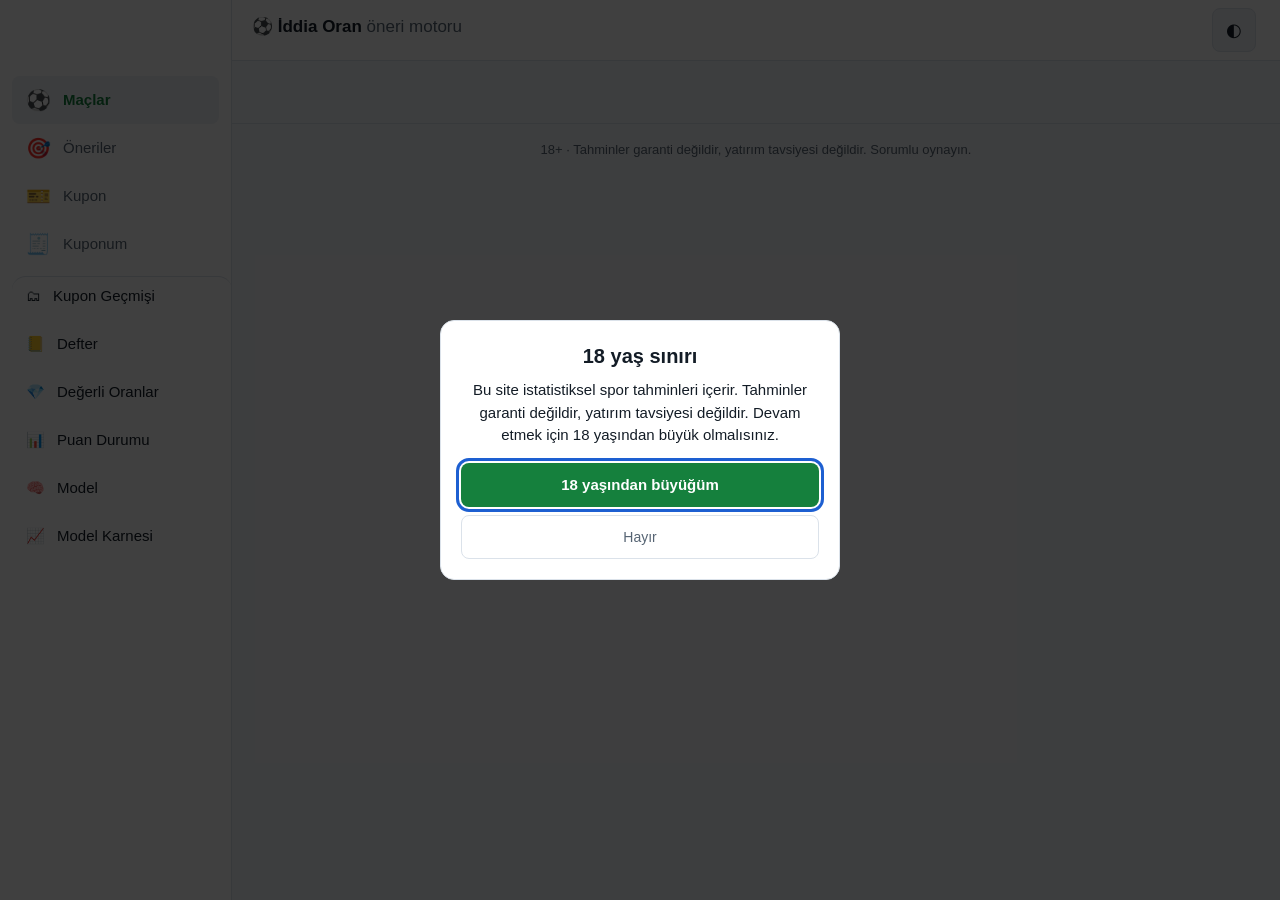
==== static/index.html @ 45b037b8 "docs: güven kuralı metnine haber sınırını ekle Co-Authored-By: Claude Sonnet 5.5 <noreply@anthropic." ====
<!doctype html>
<html lang="tr">
<head>
  <meta charset="utf-8">
  <script>try{var t=localStorage.getItem("theme");if(t)document.documentElement.dataset.theme=t}catch(e){}</script>
  <meta name="viewport" content="width=device-width, initial-scale=1">
  <meta name="theme-color" content="#0f1419">
  <link rel="manifest" href="/manifest.webmanifest">
  <link rel="icon" type="image/png" sizes="192x192" href="/static/icons/icon-192.png">
  <link rel="apple-touch-icon" href="/static/icons/apple-touch-icon.png">
  <meta name="mobile-web-app-capable" content="yes">
  <meta name="apple-mobile-web-app-capable" content="yes">
  <meta name="apple-mobile-web-app-title" content="İddia Oran">
  <meta name="apple-mobile-web-app-status-bar-style" content="black">
  <title>İddia Oran Öneri</title>
  <link rel="stylesheet" href="/static/style.css">
  <link rel="stylesheet" href="/static/legal.css">
  <link rel="stylesheet" href="/static/coupon-history.css">
  <link rel="stylesheet" href="/static/slip.css">
  <link rel="stylesheet" href="/static/theme.css">
</head>
<body>
  <a class="skip-link" href="#main">İçeriğe geç</a>
  <header class="topbar">
    <div class="brand"><span class="brand-mark" aria-hidden="true">⚽</span> <b>İddia Oran</b> <span class="muted brand-sub">öneri motoru</span></div>
    <div class="update">
      <span id="lastUpdate" class="muted"></span>
      <button id="themeToggle" class="icon-btn" type="button" aria-label="Temayı değiştir" title="Tema">◐</button>
      <button id="btnUpdate" class="btn hidden">Verileri güncelle</button>
      <span id="authBox"></span>
    </div>
  </header>
  <nav class="tabs" aria-label="Ana menü">
    <button data-tab="matches" class="active" aria-current="page"><i aria-hidden="true">⚽</i><span>Maçlar</span></button>
    <button data-tab="picks"><i aria-hidden="true">🎯</i><span>Öneriler</span></button>
    <button data-tab="coupons"><i aria-hidden="true">🎫</i><span>Kupon</span></button>
    <button data-tab="slip"><i aria-hidden="true">🧾</i><span>Kuponum</span> <span id="slipCount" class="badge-count hidden">0</span></button>
    <button id="moreBtn" type="button" class="more-btn" aria-expanded="false" aria-controls="morePanel"><i aria-hidden="true">☰</i><span>Daha fazla</span></button>
    <div id="morePanel" class="more-panel">
      <button data-tab="coupon-history"><i aria-hidden="true">🗂</i><span>Kupon Geçmişi</span></button>
      <button data-tab="ledger"><i aria-hidden="true">📒</i><span>Defter</span></button>
      <button data-tab="value"><i aria-hidden="true">💎</i><span>Değerli Oranlar</span></button>
      <button data-tab="table"><i aria-hidden="true">📊</i><span>Puan Durumu</span></button>
      <button data-tab="model"><i aria-hidden="true">🧠</i><span>Model</span></button>
      <button data-tab="report"><i aria-hidden="true">📈</i><span>Model Karnesi</span></button>
    </div>
  </nav>
  <div id="updateBar" class="update-bar hidden"></div>

  <main id="main">
    <div id="leagueChips" class="chips"></div>

    <section id="tab-matches" class="tab">
      <div id="today"></div>
      <div id="oddsDrops"></div>
      <div id="matches" class="match-list"></div>
    </section>

    <section id="tab-picks" class="tab hidden">
      <div class="toolbar">
        <label>Gün: <select id="pickDays"><option>3</option><option selected>7</option><option>14</option></select></label>
        <label id="pickConfControl">Min. güven: <select id="pickConf"><option value="0">Hepsi</option><option value="0.45">Orta+</option><option value="0.7">Yüksek</option></select></label>
      </div>
      <div id="pickCategories" class="pick-categories" role="tablist" aria-label="Öneri kategorisi">
        <button type="button" class="pick-category active" data-picks-category="main" role="tab" aria-selected="true">Ana Ligler</button>
        <button type="button" class="pick-category" data-picks-category="small" role="tab" aria-selected="false">Küçük Ligler</button>
      </div>
      <p class="muted conf-rule">Güven, önerinin olasılığına göre verilir (%62 ve üstü Yüksek, %56–62 Orta, altı Düşük); takımlardan biri için yeterli maç verisi yoksa etiket bir ya da iki kademe sınırlanır; ilgili haber yoksa en fazla Düşük, yalnız bir takımda haber varsa en fazla Orta olur.</p>
      <div id="picks"></div>
    </section>

    <section id="tab-coupons" class="tab hidden">
      <div class="toolbar coupon-toolbar"><button id="couponPrev" class="btn">‹ Önceki gün</button><label>Gün: <input id="couponDate" type="date"></label><button id="couponNext" class="btn">Sonraki gün ›</button></div>
      <div id="coupons"></div>
    </section>

    <section id="tab-report" class="tab hidden">
      <div id="modelReport"></div>
    </section>

    <section id="tab-coupon-history" class="tab hidden">
      <div id="couponHistory"></div>
    </section>

    <section id="tab-value" class="tab hidden">
      <div class="toolbar">
        <label>Gün: <select id="valueDays"><option>3</option><option selected>7</option><option>14</option></select></label>
        <label>Min. olasılık: <select id="valueMinProb"><option value="0">Hepsi</option><option value="0.2">%20</option><option value="0.3" selected>%30</option><option value="0.4">%40</option><option value="0.5">%50</option><option value="0.6">%60</option></select></label>
        <label>Min. EV: <select id="valueMinEv"><option value="0">&gt; %0</option><option value="0.03">%3</option><option value="0.05" selected>%5</option><option value="0.1">%10</option><option value="0.2">%20</option></select></label>
      </div>
      <div id="valueBets"></div>
    </section>

    <section id="tab-slip" class="tab hidden">
      <div id="slip"></div>
    </section>

    <section id="tab-ledger" class="tab hidden">
      <div id="ledger"></div>
    </section>

    <section id="tab-table" class="tab hidden">
      <div id="table"></div>
    </section>

    <section id="tab-model" class="tab hidden">
      <div class="card prose">
        <h3>Model nasıl çalışıyor?</h3>
        <ol>
          <li><b>Poisson gücü:</b> Her takımın evde ve deplasmanda attığı/yediği goller, yeni maçlar daha ağır olacak şekilde lig ortalamasına göre oranlanır. Az maç oynamış takımlar lig ortalamasına çekilir.</li>
          <li><b>Elo puanı:</b> Tüm sonuçlardan (gol farkı ağırlıklı) güncellenen güç puanı; ev sahibi avantajı dahil. Poisson tahminiyle harmanlanır.</li>
          <li><b>Form:</b> Son 5 maçın ağırlıklı puan ortalaması.</li>
          <li><b>Haberler:</b> Son 7 günün Google Haberler başlıkları taranır; olumlu/olumsuz kelimeler ve sakatlık / ceza haberleri skora dönüşür.</li>
          <li><b>Dinlenme:</b> 4 günden az dinlenen takıma küçük bir ceza.</li>
          <li><b>iddaa harmanı:</b> iddaa.com oranından marj temizlenir (1X2, Alt/Üst, KG) ve model olasılığıyla <code>market_weight</code> ağırlığında harmanlanır; oran yoksa model aynen kalır. Öneriler ve kuponlar harmanlı olasılığı kullanır.</li>
          <li>Ortaya çıkan beklenen gollerden <b>Dixon-Coles</b> düzeltmeli skor dağılımı hesaplanır; 1X2, Alt/Üst, KG ve skor olasılıkları buradan gelir.</li>
          <li><b>Adil oran</b> = 1 / olasılık. <b>Claude oran</b> = adil orana %<span id="marginPct"></span> marj eklenmiş hali. iddaa.com oranı Claude oranından yüksekse "değerli" sayılır.</li>
        </ol>
      </div>
      <div class="card">
        <div class="row-between"><h3>Geriye dönük test</h3><button id="btnBacktest" class="btn">Testi çalıştır</button></div>
        <p class="muted">Her maç, sadece o tarihten önceki verilerle tahmin edilip gerçek sonuçla karşılaştırılır (haber etkisi hariç). Brier skoru ne kadar düşükse o kadar iyi; rastgele tahmin ≈ 0.667.</p>
        <div id="backtest"></div>
        <div id="blendBacktest"></div>
      </div>
      <div class="card"><h3>Parametreler</h3><div id="params"></div>
        <p class="muted">Değiştirmek için <code>app/config.py</code> içindeki <code>MODEL</code> sözlüğünü düzenleyip sunucuyu yeniden başlatın.</p></div>
    </section>
  </main>

  <div id="modal" class="modal hidden">
    <div class="modal-body" id="modalBody"></div>
  </div>

  <footer class="muted legal-footer">18+ · Tahminler garanti değildir, yatırım tavsiyesi değildir. Sorumlu oynayın.</footer>
  <script src="/static/ui.js"></script>
  <script src="/static/legal.js"></script>
  <script src="/static/odds-history.js"></script>
  <script src="/static/match-insights.js"></script>
  <script src="/static/blend.js"></script>
  <script src="/static/slip-calc.js"></script>
  <script src="/static/system-calc.js"></script>
  <script src="/static/slip.js"></script>
  <script src="/static/extras.js"></script>
  <script src="/static/match-events.js"></script>
  <script src="/static/coupon-view.js"></script>
  <script src="/static/coupon-share.js"></script>
  <script src="/static/app.js"></script>
  <script src="/static/session.js"></script>
  <script src="/static/today.js"></script>
  <script src="/static/theme.js"></script>
  <script src="/static/pwa.js"></script>
  <script src="/static/coupon-history.js"></script>
  <script src="/static/value.js"></script>
  <script src="/static/model-report.js"></script>
</body>
</html>
---- static/style.css ----
:root {
  --bg: #0f1419; --panel: #171e26; --panel2: #1e2731; --line: #2a3542;
  --text: #e6edf3; --muted: #8b98a5; --accent: #2fbf71; --accent2: #3b82f6;
  --warn: #f59e0b; --bad: #ef4444; --good: #22c55e;
  --home: #3b82f6; --draw: #8b98a5; --away: #f97316;
}
@media (prefers-color-scheme: light) {
  :root { --bg: #f4f6f8; --panel: #fff; --panel2: #f0f3f6; --line: #dde3ea; --text: #17202a; --muted: #5f6b77; }
}
* { box-sizing: border-box; }
body { margin: 0; background: var(--bg); color: var(--text); font: 14px/1.45 -apple-system, BlinkMacSystemFont, "Segoe UI", Roboto, sans-serif; }
.muted { color: var(--muted); }
.hidden { display: none !important; }
code { background: var(--panel2); padding: 1px 5px; border-radius: 4px; }

.topbar { position: sticky; top: 0; z-index: 5; display: flex; gap: 16px; align-items: center; justify-content: space-between;
  padding: 10px 20px; background: var(--panel); border-bottom: 1px solid var(--line); flex-wrap: wrap; }
.brand { font-size: 17px; }
.tabs button { background: none; border: 0; color: var(--muted); font-size: 14px; padding: 8px 12px; cursor: pointer; border-radius: 8px; }
.tabs button.active { color: var(--text); background: var(--panel2); }
.update { display: flex; gap: 10px; align-items: center; }
.btn { background: var(--accent); color: #fff; border: 0; border-radius: 8px; padding: 7px 12px; cursor: pointer; font-weight: 600; }
.btn:disabled { opacity: .5; cursor: default; }
.update-bar { background: var(--panel2); padding: 6px 20px; font-size: 13px; color: var(--muted); border-bottom: 1px solid var(--line); }

main { max-width: 1100px; margin: 0 auto; padding: 16px; }
.chips { display: flex; gap: 8px; flex-wrap: wrap; margin-bottom: 14px; }
.chip { border: 1px solid var(--line); background: var(--panel); color: var(--text); padding: 6px 12px; border-radius: 999px; cursor: pointer; }
.chip.active { background: var(--accent2); border-color: var(--accent2); color: #fff; }
.league-picker { display: flex; flex: 1 1 100%; flex-direction: column; align-items: flex-start; gap: 8px; }
.small-league-options { display: grid; gap: 8px; width: 100%; max-height: 420px; overflow-y: auto; padding: 10px; border: 1px solid var(--line); border-radius: 10px; background: var(--panel); }
.small-league-name-group { display: grid; grid-template-columns: minmax(140px, 1fr) minmax(0, 3fr); align-items: start; gap: 8px; }
.small-league-name-group > b { padding: 8px 4px; }
.small-league-countries { display: flex; flex-wrap: wrap; gap: 6px; min-width: 0; }
.small-league-chip { white-space: normal; }
.toolbar { display: flex; gap: 16px; margin-bottom: 12px; }
.pick-categories { display: flex; gap: 6px; margin: 0 0 12px; border-bottom: 1px solid var(--line); }
.pick-category { border: 0; border-bottom: 2px solid transparent; background: none; color: var(--muted); padding: 8px 12px; cursor: pointer; font: inherit; }
.pick-category.active { border-bottom-color: var(--accent2); color: var(--text); font-weight: 600; }
.coupon-toolbar { align-items: center; }
select, input { background: var(--panel); color: var(--text); border: 1px solid var(--line); border-radius: 6px; padding: 4px 6px; }

.card { background: var(--panel); border: 1px solid var(--line); border-radius: 12px; padding: 14px 16px; margin-bottom: 12px; }
.row-between { display: flex; justify-content: space-between; align-items: center; gap: 10px; }
.prose li { margin-bottom: 6px; }

.day-head { margin: 18px 0 8px; color: var(--muted); font-weight: 600; text-transform: capitalize; }
.league-group { display: flex; align-items: center; gap: 6px; flex-wrap: wrap; padding: 4px 0; }
.league-group > b { color: var(--muted); font-size: 12px; margin-right: 4px; }
.match { display: grid; grid-template-columns: 60px 1fr 260px 150px; gap: 14px; align-items: center; cursor: pointer; }
.match:hover { border-color: var(--accent2); }
.time { color: var(--muted); font-variant-numeric: tabular-nums; }
.teams div { display: flex; align-items: center; gap: 8px; margin: 2px 0; }
.teams img, .logo { width: 20px; height: 20px; object-fit: contain; }
.xg { color: var(--muted); font-size: 12px; margin-left: auto; font-variant-numeric: tabular-nums; }
.probbar { display: flex; height: 8px; border-radius: 4px; overflow: hidden; margin-bottom: 6px; }
.probbar .h { background: var(--home); } .probbar .d { background: var(--draw); } .probbar .a { background: var(--away); }
.odds3 { display: grid; grid-template-columns: repeat(3, 1fr); gap: 6px; text-align: center; }
.odd { background: var(--panel2); border-radius: 6px; padding: 4px; }
.odd small { display: block; color: var(--muted); font-size: 11px; }
.iddaa-odd { display: block; font-size: 16px; line-height: 1.25; font-variant-numeric: tabular-nums; }
.claude-odd { display: block; color: var(--muted); font-size: 10px; font-weight: 400; white-space: nowrap; font-variant-numeric: tabular-nums; }
.pick .iddaa-odd { display: inline-block; margin-left: 4px; }
.pick .claude-odd { margin-top: 2px; }
.pick { text-align: right; }
.badge { display: inline-block; padding: 2px 8px; border-radius: 999px; font-size: 12px; font-weight: 600; }
.b-good { background: rgba(34,197,94,.15); color: var(--good); }
.b-warn { background: rgba(245,158,11,.15); color: var(--warn); }
.b-bad { background: rgba(239,68,68,.15); color: var(--bad); }
.b-info { background: rgba(59,130,246,.15); color: var(--accent2); }

table { display: block; width: 100%; overflow-x: auto; border-collapse: collapse; font-variant-numeric: tabular-nums; -webkit-overflow-scrolling: touch; }
table tr { width: 100%; }
th, td { padding: 6px 8px; border-bottom: 1px solid var(--line); text-align: center; }
th { color: var(--muted); font-weight: 600; font-size: 12px; }
td.l, th.l { text-align: left; }
.formdots span { display: inline-block; width: 18px; height: 18px; line-height: 18px; border-radius: 4px; font-size: 11px; font-weight: 700; color: #fff; margin-right: 2px; text-align: center; }
.f-G { background: var(--good); } .f-B { background: #94a3b8; } .f-M { background: var(--bad); }

.modal { position: fixed; inset: 0; background: rgba(0,0,0,.55); display: flex; justify-content: center; align-items: flex-start; overflow-y: auto; z-index: 10; padding: 30px 12px; }
.modal-body { background: var(--bg); border: 1px solid var(--line); border-radius: 14px; width: 100%; max-width: 980px; padding: 18px; position: relative; }
.close { position: absolute; right: 14px; top: 10px; background: none; border: 0; color: var(--muted); font-size: 22px; cursor: pointer; }
.mhead { display: flex; align-items: center; justify-content: center; gap: 22px; text-align: center; margin-bottom: 10px; }
.mhead .team { width: 220px; }
.mhead img { width: 48px; height: 48px; }
.mhead .vs { font-size: 26px; font-weight: 700; }
.grid2 { display: grid; grid-template-columns: 1fr 1fr; gap: 12px; }
.mk-grid { display: grid; grid-template-columns: repeat(auto-fill, minmax(150px, 1fr)); gap: 8px; }
.mk { background: var(--panel2); border-radius: 8px; padding: 8px; }
.mk .k { font-weight: 700; }
.mk .p { color: var(--muted); font-size: 12px; }
.market-odds { margin-top: 5px; }
.market-odds .iddaa-odd { font-size: 18px; }
.mk input { width: 70px; margin-top: 4px; }
.mk .ev { font-size: 12px; margin-top: 3px; }
.hero { text-align: center; padding: 22px 16px; border-color: var(--accent2); }
.hero-label { color: var(--muted); font-size: 12px; font-weight: 600; text-transform: uppercase; letter-spacing: .06em; }
.hero-pick { font-size: 22px; font-weight: 700; margin: 6px 0 14px; }
.hero-market { display: inline-block; background: var(--accent2); color: #fff; border-radius: 8px; padding: 2px 10px; margin-right: 6px; }
.hero-stats { display: flex; justify-content: center; gap: 40px; }
.hero-num { font-size: 30px; font-weight: 700; font-variant-numeric: tabular-nums; }
.hero-num.good { color: var(--good); }
.hero-foot { margin-top: 14px; display: flex; gap: 10px; justify-content: center; align-items: center; flex-wrap: wrap; }
.probbar.big { height: 10px; }
.prob3 { display: flex; justify-content: space-between; font-weight: 600; font-variant-numeric: tabular-nums; }
.details-head { margin: 18px 0 6px; font-size: 12px; font-weight: 600; text-transform: uppercase; letter-spacing: .06em; }
.detail { background: var(--panel); border: 1px solid var(--line); border-radius: 12px; margin-bottom: 8px; }
.detail summary { cursor: pointer; padding: 12px 16px; font-weight: 600; }
.detail-body { padding: 0 16px 14px; }
tr.hl td { background: rgba(59,130,246,.12); }
.scores { display: flex; gap: 8px; flex-wrap: wrap; }
.scores span { background: var(--panel2); border-radius: 6px; padding: 4px 10px; font-variant-numeric: tabular-nums; }
.kv { display: grid; grid-template-columns: 1fr auto auto; gap: 4px 12px; }
.kv .h { text-align: right; color: var(--home); } .kv .a { text-align: right; color: var(--away); }
.news li { margin-bottom: 5px; }
.news a { color: var(--text); text-decoration: none; } .news a:hover { text-decoration: underline; }
footer { text-align: center; padding: 20px; font-size: 12px; }
.src { display: inline-block; margin-left: 4px; padding: 0 6px; border-radius: 999px; font-size: 10px; font-weight: 600; }
.src-iddaa { background: rgba(34,197,94,.15); color: var(--good); }
.src-claude { background: rgba(245,158,11,.15); color: var(--warn); }
.coupon-group { margin: 18px 0; }
.coupon-group > h3 { margin: 0 0 8px; }
.coupon-card table { margin-top: 8px; }
.coupon-total { margin-top: 12px; padding-top: 10px; border-top: 1px solid var(--line); }
.coupon-share-actions { display: flex; flex-wrap: wrap; align-items: center; gap: 8px; margin-top: 12px; }

@media (max-width: 760px) {
  .topbar { position: sticky; gap: 8px; padding: 8px 12px; }
  .brand { font-size: 15px; white-space: nowrap; }
  .brand .muted { display: none; }
  .tabs { order: 3; width: 100%; display: flex; overflow-x: auto; gap: 4px; scrollbar-width: none; }
  .tabs::-webkit-scrollbar { display: none; }
  .tabs button { flex: 0 0 auto; padding: 8px 10px; font-size: 13px; }
  .update { margin-left: auto; gap: 6px; }
  #lastUpdate { display: none; }
  .btn { padding: 8px 10px; font-size: 13px; }
  main { padding: 12px; }
  .chips { display: flex; flex-direction: column; align-items: stretch; flex-wrap: nowrap; overflow: visible; padding-bottom: 4px; }
  .league-group { width: 100%; flex-wrap: nowrap; overflow-x: auto; padding-bottom: 4px; scrollbar-width: thin; }
  .main-league-group > b { flex: 0 0 auto; }
  .league-picker { width: 100%; flex: 0 0 auto; }
  .small-league-options { max-height: 42vh; padding: 8px; }
  .small-league-name-group { grid-template-columns: minmax(84px, .8fr) minmax(0, 2fr); gap: 6px; }
  .small-league-name-group > b { padding: 8px 2px; overflow-wrap: anywhere; }
  .small-league-chip { max-width: 100%; padding: 6px 9px; }
  .pick-categories { overflow-x: auto; }
  .pick-category { flex: 0 0 auto; padding: 8px 10px; }
  .toolbar, .coupon-toolbar { flex-wrap: wrap; gap: 8px; }
  .match { grid-template-columns: 48px minmax(0, 1fr); gap: 8px 10px; padding: 12px; }
  .match > div:nth-child(3), .match > .pick { grid-column: 2; }
  .teams div { min-width: 0; }
  .teams b { min-width: 0; overflow-wrap: anywhere; }
  .xg { font-size: 11px; }
  .odds3 { gap: 4px; }
  .odd { padding: 4px 2px; }
  .odd small { font-size: 10px; }
  .iddaa-odd { font-size: 14px; }
  .claude-odd { white-space: normal; }
  .pick { text-align: left; }
  .grid2 { grid-template-columns: 1fr; }
  .mhead .team { width: auto; }
  .mhead { gap: 10px; }
  .mhead .team h3 { font-size: 14px; overflow-wrap: anywhere; }
  .mhead .vs { font-size: 20px; white-space: nowrap; }
  .modal { padding: 8px 0 0; }
  .modal-body { min-height: 100%; border-radius: 14px 14px 0 0; padding: 16px 12px; }
  .card { padding: 12px; }
  .row-between { align-items: flex-start; flex-wrap: wrap; }
  .kv { grid-template-columns: minmax(0, 1fr) auto auto; gap: 4px 8px; font-size: 12px; }
  .news { padding-left: 20px; }
}

@media (max-width: 380px) {
  .match { grid-template-columns: 42px minmax(0, 1fr); }
  .badge { padding: 2px 6px; font-size: 11px; }
  .mhead img { width: 36px; height: 36px; }
}

/* Oran hareketi (static/odds-history.js) */
.odd-move { display: block; font-size: 11px; font-weight: 600; white-space: nowrap; font-variant-numeric: tabular-nums; }
.odd-move.down { color: var(--warn); }
.odd-move.up { color: var(--accent2); }
.pick .odd-move { margin-top: 2px; }
.drops { margin-bottom: 12px; }
.drops h3 { margin: 0; }
.drop-row { display: flex; justify-content: space-between; align-items: center; gap: 8px 16px; flex-wrap: wrap; padding: 6px 0; border-top: 1px solid var(--line); }
.drop-row.clickable { cursor: pointer; }
.drop-row.clickable:hover .drop-teams b { color: var(--accent2); }
.drop-markets { display: flex; gap: 12px; flex-wrap: wrap; }
.drop-markets .odd-move { display: inline-block; }
.drop-pct { opacity: .8; }
.oh-table td.oh-line { font-size: 12px; color: var(--muted); font-variant-numeric: tabular-nums; }
.oh-table .odd-move { display: inline-block; }
@media (max-width: 720px) {
  .odd-move { white-space: normal; font-size: 10px; }
  .drop-row { flex-direction: column; align-items: flex-start; }
}

/* Değerli Oranlar sekmesi */
.value-table .ev-pos { color: var(--good); }

/* Model Karnesi */
.mr-chart { width: 100%; max-width: 340px; display: block; margin: 0 auto; }
.mr-scroll { overflow-x: auto; }
.mr-kpis { display: grid; grid-template-columns: repeat(3, 1fr); gap: 12px; }
@media (max-width: 700px) { .mr-kpis { grid-template-columns: 1fr; } }

/* Maç detayı içgörüleri */
.mi-bar { display: flex; align-items: center; gap: 8px; margin: 4px 0; font-size: 13px; }
.mi-bl { flex: 0 0 72px; overflow: hidden; text-overflow: ellipsis; white-space: nowrap; }
.mi-track { flex: 1; height: 8px; background: var(--panel2); border-radius: 4px; overflow: hidden; }
.mi-track i { display: block; height: 100%; border-radius: 4px; }
.mi-form { display: flex; align-items: center; gap: 8px; padding: 3px 0; font-size: 13px; }
.mi-form > span:nth-child(2) { flex: 1; min-width: 0; overflow: hidden; text-overflow: ellipsis; white-space: nowrap; }
.mi-res { width: 20px; height: 20px; border-radius: 50%; color: #fff; font-size: 11px; font-weight: 700; display: grid; place-items: center; flex: none; }
.mi-news { padding: 6px 0; border-top: 1px solid var(--line); font-size: 13px; }
.mi-news.inj { border-left: 3px solid var(--warn); padding-left: 8px; font-weight: 600; }
.mi-sparks { display: grid; grid-template-columns: repeat(auto-fill, minmax(150px, 1fr)); gap: 10px; }
.mi-sp { display: flex; flex-direction: column; gap: 2px; background: var(--panel2); border-radius: var(--r-sm); padding: 8px; }
.mi-spark { width: 100%; height: 36px; }

@media (max-width: 700px) { .hero-stats { gap: 20px; } .hero-num { font-size: 24px; } }
.conf-rule { font-size: 13px; margin: 0 0 10px; }
.btn.ghost { background: var(--panel2); color: var(--text); border: 1px solid var(--line); text-decoration: none; display: inline-block; }
---- static/legal.css ----
/* Yasal uyarılar: altbilgi, kupon notu, 18+ onay kutusu */
.legal-footer { border-top: 1px solid var(--line); padding: 16px 16px calc(16px + env(safe-area-inset-bottom)); font-size: 13px; }
.legal-note { margin: 10px 0 0; font-size: 12px; }

body.age-locked { overflow: hidden; }
.age-gate { position: fixed; inset: 0; z-index: 30; display: flex; align-items: center; justify-content: center; padding: 16px;
  background: rgba(0,0,0,.75); overflow-y: auto; }
.age-box { background: var(--panel); border: 1px solid var(--line); border-radius: 14px; width: 100%; max-width: 400px; padding: 20px; text-align: center; }
.age-box h2 { margin: 0 0 8px; font-size: 20px; }
.age-box p { margin: 0 0 16px; }
.age-box .age-yes { width: 100%; min-height: 44px; font-size: 15px; }
.age-box .age-no { width: 100%; min-height: 44px; margin-top: 8px; background: none; border: 1px solid var(--line); border-radius: 8px; color: var(--muted); font-size: 14px; cursor: pointer; }
.age-box .age-msg { margin: 12px 0 0; font-size: 13px; }
---- static/coupon-history.css ----
/* Kupon Geçmişi sekmesi */
.ch-stats { display: grid; grid-template-columns: repeat(auto-fit, minmax(220px, 1fr)); gap: 12px; margin-bottom: 12px; }
.ch-stats .card { margin-bottom: 0; }
.ch-big { font-size: 28px; font-weight: 700; margin: 4px 0; font-variant-numeric: tabular-nums; }
.ch-win { color: var(--good); }
.ch-loss { color: var(--bad); }
.ch-day { padding: 10px 0; border-bottom: 1px solid var(--line); }
.ch-day:last-child { border-bottom: 0; }
.ch-day .row-between { margin-bottom: 4px; }
.ch-coupon { margin: 4px 0; }
.ch-coupon summary { cursor: pointer; padding: 4px 0; }
.ch-coupon table { margin: 6px 0 8px; }
---- static/slip.css ----
/* Kupon oluşturucu (Kuponum sekmesi + "Kupona ekle" düğmeleri); renkler style.css değişkenlerinden. */
.tabs .badge-count { margin-left: 4px; background: var(--accent); color: #fff; border-radius: 999px; padding: 0 6px; font-size: 11px; font-weight: 700; }

.slip-add { margin-top: 6px; background: var(--panel2); color: var(--text); border: 1px solid var(--line); border-radius: 8px; padding: 4px 10px; font-size: 12px; font-weight: 600; cursor: pointer; white-space: nowrap; }
.slip-add:hover { border-color: var(--accent); }
.slip-add.on { background: rgba(34,197,94,.15); border-color: var(--good); color: var(--good); }
.mk .slip-add { display: block; margin-top: 6px; }

.slip-card table { margin-top: 8px; }
.slip-dup td { background: rgba(245,158,11,.07); }
.slip-remove { background: none; border: 0; color: var(--muted); font-size: 20px; line-height: 1; cursor: pointer; padding: 2px 8px; }
.slip-remove:hover { color: var(--bad); }
.slip-warn { margin: 8px 0; padding: 8px 10px; border-radius: 8px; font-size: 13px; background: rgba(245,158,11,.12); color: var(--warn); }
.slip-warn.bad { background: rgba(239,68,68,.12); color: var(--bad); }
.slip-warn.info { background: rgba(59,130,246,.12); color: var(--accent2); }
.slip-stats, .slip-result { display: grid; grid-template-columns: repeat(auto-fit, minmax(150px, 1fr)); gap: 8px; margin-top: 12px; }
.slip-stats > div, .slip-result > div { background: var(--panel2); border-radius: 8px; padding: 8px 10px; }
.slip-stats small, .slip-result small { display: block; color: var(--muted); font-size: 11px; }
.slip-stats b, .slip-result b { font-size: 18px; font-variant-numeric: tabular-nums; }
.slip-win { color: var(--good); }
.slip-stake { margin-top: 14px; }
.slip-stake input { width: 140px; margin-left: 6px; font-size: 16px; }
.slip-actions { display: flex; gap: 8px; margin-top: 12px; flex-wrap: wrap; }
.btn-ghost { background: var(--panel2); color: var(--text); border: 1px solid var(--line); }
.slip-note { font-size: 12px; margin-bottom: 0; }

.slip-toast { position: fixed; left: 50%; bottom: 24px; transform: translateX(-50%); background: var(--panel); color: var(--text); border: 1px solid var(--line); border-radius: 10px; padding: 8px 14px; font-size: 13px; opacity: 0; pointer-events: none; transition: opacity .2s; z-index: 20; }
.slip-toast.show { opacity: 1; }

/* Sistem kuponu, favoriler, kupon defteri */
#slipSystem { margin-top: 12px; }
.fav-star { background: none; border: 0; color: var(--muted); font-size: 18px; line-height: 1; cursor: pointer; padding: 0 6px 0 0; vertical-align: middle; }
.fav-star.on { color: #f5b301; }
.fav-bar { margin-bottom: 8px; }
.ledger-chart { width: 100%; max-height: 140px; margin-top: 12px; background: var(--panel2); border-radius: 8px; }
.ledger-chart path { stroke-width: 2; }
.ledger-chart path.up { stroke: var(--good); }
.ledger-chart path.down { stroke: var(--bad); }
.ledger-chart .zero { stroke: var(--line); stroke-dasharray: 3 3; }
.ledger-entry { margin-top: 10px; }
.btn-mini { background: var(--panel2); color: var(--text); border: 1px solid var(--line); border-radius: 6px; padding: 1px 8px; margin-left: 4px; font-size: 11px; cursor: pointer; }
.ledger-entry .mini li { gap: 8px; }
---- static/theme.css ----
/* Tasarım token'ları ve yeni kabuk (mobil öncelikli). style.css'i geçersiz kılar. */
:root {
  color-scheme: dark;
  --bg: #0b0f14; --panel: #131a22; --panel2: #1b242f; --line: #263241;
  --text: #eaf0f6; --muted: #93a1b0; --accent: #22c55e; --accent2: #5b9dff;
  --warn: #fbbf24; --bad: #f87171; --good: #34d399;
  --home: #5b9dff; --draw: #93a1b0; --away: #fb923c;
  --r-sm: 8px; --r-md: 14px; --r-lg: 20px; --nav-h: 64px; --side-w: 232px;
  --shadow: 0 4px 24px rgba(0,0,0,.28); --focus: #7cb5ff;
}
:root[data-theme="light"] { color-scheme: light; --bg: #f5f7fa; --panel: #fff; --panel2: #eef2f6; --line: #dbe2ea; --text: #131c26; --muted: #566473; --accent: #15803d; --accent2: #1d5fd1; --warn: #a16207; --bad: #b91c1c; --good: #15803d; --home: #1d5fd1; --draw: #6b7886; --away: #c2410c; --shadow: 0 4px 20px rgba(20,30,50,.08); --focus: #1d5fd1; }
@media (prefers-color-scheme: light) {
  :root:not([data-theme="dark"]) { color-scheme: light; --bg: #f5f7fa; --panel: #fff; --panel2: #eef2f6; --line: #dbe2ea; --text: #131c26; --muted: #566473; --accent: #15803d; --accent2: #1d5fd1; --warn: #a16207; --bad: #b91c1c; --good: #15803d; --home: #1d5fd1; --draw: #6b7886; --away: #c2410c; --shadow: 0 4px 20px rgba(20,30,50,.08); --focus: #1d5fd1; }
}
body { font: 15px/1.5 Inter, -apple-system, BlinkMacSystemFont, "Segoe UI", Roboto, sans-serif; -webkit-font-smoothing: antialiased; padding-bottom: calc(var(--nav-h) + env(safe-area-inset-bottom)); }
:focus-visible { outline: 3px solid var(--focus); outline-offset: 2px; border-radius: 6px; }
.skip-link { position: absolute; left: -999px; top: 8px; background: var(--accent); color: #fff; padding: 10px 14px; border-radius: 8px; z-index: 50; }
.skip-link:focus { left: 8px; }
.small { font-size: 12px; }

.topbar { padding: 8px 16px; min-height: 56px; flex-wrap: nowrap; backdrop-filter: blur(10px); background: color-mix(in srgb, var(--panel) 88%, transparent); }
.brand { font-size: 17px; white-space: nowrap; }
.update { gap: 8px; }
.btn, .icon-btn { min-height: 44px; }
.btn { border-radius: var(--r-sm); padding: 0 16px; }
.icon-btn { min-width: 44px; background: var(--panel2); color: var(--text); border: 1px solid var(--line); border-radius: var(--r-sm); font-size: 18px; cursor: pointer; }
select, input { min-height: 44px; border-radius: var(--r-sm); padding: 0 10px; font: inherit; }
.card { border-radius: var(--r-md); box-shadow: var(--shadow); }
.chip { min-height: 44px; display: inline-flex; align-items: center; }
.pick-category { min-height: 44px; }
.toolbar label { display: flex; align-items: center; gap: 8px; }

/* Navigasyon: mobilde alt sekme çubuğu */
.tabs { position: fixed; z-index: 20; left: 0; right: 0; bottom: 0; display: flex; background: var(--panel); border-top: 1px solid var(--line); padding-bottom: env(safe-area-inset-bottom); }
.tabs > button { flex: 1; min-width: 0; min-height: var(--nav-h); background: none; border: 0; color: var(--muted); display: flex; flex-direction: column; align-items: center; justify-content: center; gap: 2px; font: inherit; font-size: 11px; cursor: pointer; border-radius: 0; position: relative; padding: 4px 2px; }
.tabs > button i { font-style: normal; font-size: 20px; line-height: 1; }
.tabs button.active { color: var(--accent); background: none; font-weight: 700; }
.tabs .badge-count { position: absolute; top: 6px; left: 55%; }
.more-panel { display: none; position: absolute; right: 8px; bottom: calc(var(--nav-h) + 8px); min-width: 220px; background: var(--panel); border: 1px solid var(--line); border-radius: var(--r-md); box-shadow: var(--shadow); padding: 6px; }
.more-panel.open { display: block; }
.more-panel button { display: flex; flex-direction: row; justify-content: flex-start; gap: 12px; width: 100%; min-height: 48px; padding: 0 12px; background: none; border: 0; color: var(--text); font: inherit; font-size: 15px; cursor: pointer; border-radius: var(--r-sm); }
.more-panel button.active { color: var(--accent); background: var(--panel2); }
.more-panel button i { font-style: normal; }
.brand-sub { display: none; }
#lastUpdate { display: none; }

main { padding: 16px 14px 24px; }
.sec-title { margin: 8px 0; font-size: 20px; letter-spacing: -.01em; }
.today-grid { display: grid; gap: 12px; }
.today h3 { margin: 0 0 8px; font-size: 14px; color: var(--muted); font-weight: 600; text-transform: uppercase; letter-spacing: .04em; }
.mini { list-style: none; margin: 0 0 8px; padding: 0; }
.mini li { display: flex; align-items: center; gap: 8px; padding: 8px 0; border-top: 1px solid var(--line); min-height: 44px; }
.mini li:first-child { border-top: 0; }
.mini li > span:first-child { flex: 1; min-width: 0; overflow: hidden; text-overflow: ellipsis; }
.mini .clickable { cursor: pointer; }
.today .state { padding: 8px 0; }

/* Maç kartı */
.match { border-radius: var(--r-md); transition: border-color .15s, transform .15s; }
.match:hover { transform: translateY(-1px); }
.odd { border-radius: 10px; padding: 6px 4px; }
.iddaa-odd { font-size: 18px; font-weight: 700; }
.claude-odd { font-size: 10px; }
.day-head { font-size: 13px; letter-spacing: .04em; }

/* Durum bileşenleri */
.state { text-align: center; padding: 28px 16px; border: 1px dashed var(--line); border-radius: var(--r-md); }
.state .state-ico { width: 44px; height: 44px; margin: 0 auto 8px; display: grid; place-items: center; border-radius: 50%; background: var(--panel2); color: var(--muted); font-size: 20px; font-weight: 700; }
.state-error { border-color: var(--bad); } .state-error .state-ico { color: var(--bad); }
.state p { margin: 4px 0 0; }
.skeleton { display: grid; gap: 10px; }
.skeleton i { display: block; height: 14px; border-radius: 6px; background: linear-gradient(90deg, var(--panel2) 25%, var(--line) 50%, var(--panel2) 75%); background-size: 200% 100%; animation: shimmer 1.3s infinite linear; }
.skeleton i:nth-child(1) { width: 40%; } .skeleton i:nth-child(2) { width: 85%; } .skeleton i:nth-child(3) { width: 60%; }
@keyframes shimmer { to { background-position: -200% 0; } }
@media (prefers-reduced-motion: reduce) { .skeleton i { animation: none; } .match { transition: none; } }

.modal-body { border-radius: var(--r-lg); }
.close { min-width: 44px; min-height: 44px; }
.legal-footer { padding-bottom: 24px; }

/* Masaüstü: sol kenar menüsü */
@media (min-width: 900px) {
  body { padding-bottom: 0; padding-left: var(--side-w); }
  .topbar { position: sticky; top: 0; }
  .tabs { top: 0; right: auto; bottom: 0; width: var(--side-w); flex-direction: column; padding: 76px 12px 16px; border-top: 0; border-right: 1px solid var(--line); overflow-y: auto; }
  .tabs > button, .more-panel button { flex: none; flex-direction: row; justify-content: flex-start; gap: 12px; width: 100%; min-height: 48px; padding: 0 14px; font-size: 15px; border-radius: var(--r-sm); }
  .tabs > button.active, .more-panel button.active { background: var(--panel2); }
  .tabs .badge-count { position: static; margin-left: auto; }
  .more-btn { display: none !important; }
  .more-panel { display: block; position: static; background: none; border: 0; box-shadow: none; padding: 0; margin-top: 8px; border-top: 1px solid var(--line); padding-top: 8px; }
  .brand { position: fixed; left: 20px; top: 14px; z-index: 21; }
  .topbar { justify-content: flex-end; }
  .brand-sub { display: inline; }
  #lastUpdate { display: inline; }
  .today-grid { grid-template-columns: repeat(3, 1fr); }
  main { padding: 24px 28px; }
}
@media (max-width: 760px) {
  .tabs { position: fixed; overflow: visible; width: auto; gap: 0; order: 0; } .topbar { padding: 6px 12px; }
  .update .btn { padding: 0 12px; font-size: 13px; }
  .match > div:nth-child(3), .match > .pick { grid-column: 2; }
}
@media (min-width: 900px) { .topbar { z-index: auto; } }
.chip { gap: 6px; } .chip small, .chip span { opacity: .75; }
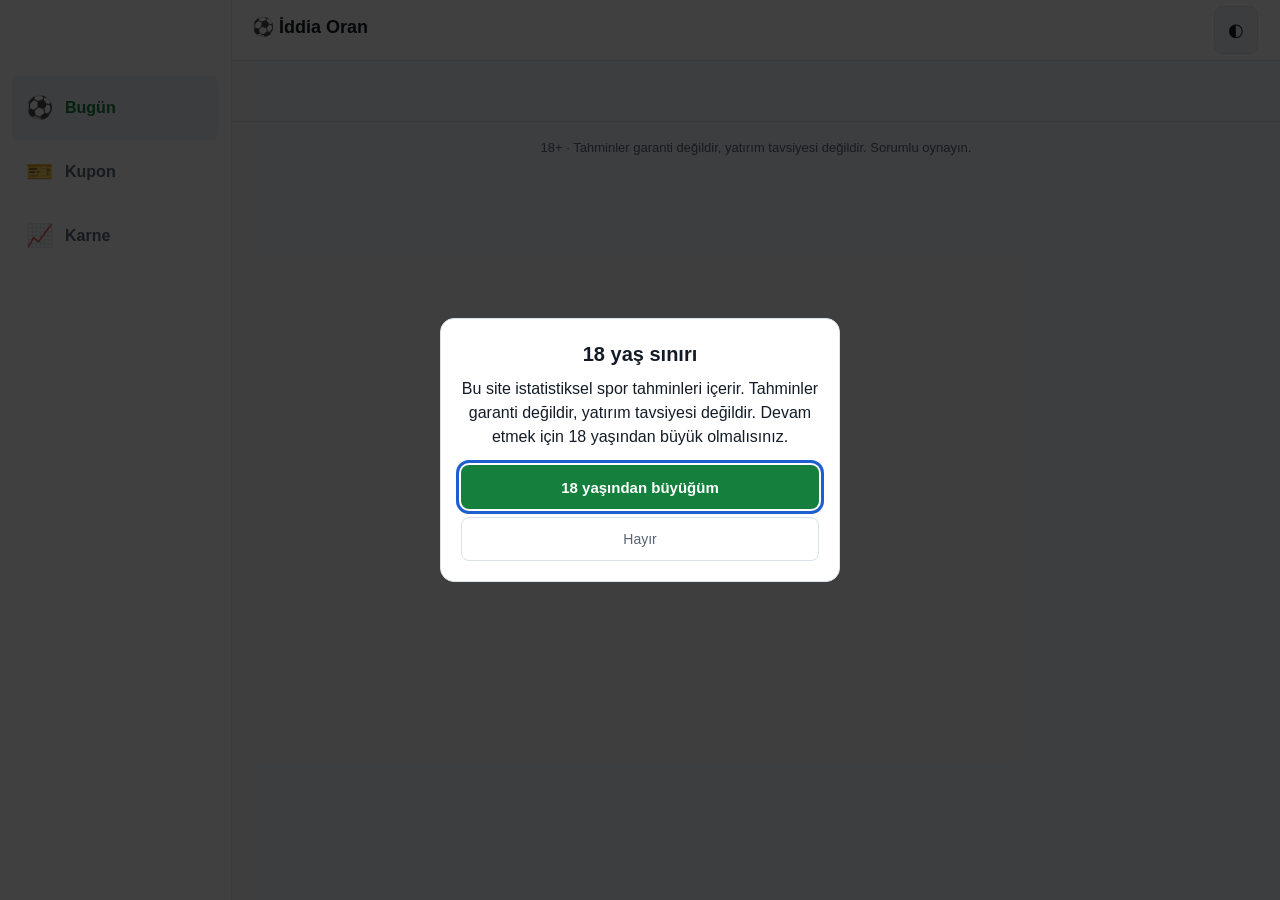
==== commit 32200bdd: "feat(ui): sade arayüz — tek ana öneri, düz Türkçe gerekçe, 3 sekme, Detaylar Co-Authored-By: Claude " ====
--- a/static/index.html
+++ b/static/index.html
@@ -18,32 +18,23 @@
   <link rel="stylesheet" href="/static/coupon-history.css">
   <link rel="stylesheet" href="/static/slip.css">
   <link rel="stylesheet" href="/static/theme.css">
+  <link rel="stylesheet" href="/static/simple.css">
 </head>
 <body>
   <a class="skip-link" href="#main">İçeriğe geç</a>
   <header class="topbar">
-    <div class="brand"><span class="brand-mark" aria-hidden="true">⚽</span> <b>İddia Oran</b> <span class="muted brand-sub">öneri motoru</span></div>
+    <div class="brand"><span class="brand-mark" aria-hidden="true">⚽</span> <b>İddia Oran</b> </div>
     <div class="update">
       <span id="lastUpdate" class="muted"></span>
       <button id="themeToggle" class="icon-btn" type="button" aria-label="Temayı değiştir" title="Tema">◐</button>
-      <button id="btnUpdate" class="btn hidden">Verileri güncelle</button>
+      <button id="btnUpdate" class="btn hidden">Güncelle</button>
       <span id="authBox"></span>
     </div>
   </header>
   <nav class="tabs" aria-label="Ana menü">
-    <button data-tab="matches" class="active" aria-current="page"><i aria-hidden="true">⚽</i><span>Maçlar</span></button>
-    <button data-tab="picks"><i aria-hidden="true">🎯</i><span>Öneriler</span></button>
-    <button data-tab="coupons"><i aria-hidden="true">🎫</i><span>Kupon</span></button>
-    <button data-tab="slip"><i aria-hidden="true">🧾</i><span>Kuponum</span> <span id="slipCount" class="badge-count hidden">0</span></button>
-    <button id="moreBtn" type="button" class="more-btn" aria-expanded="false" aria-controls="morePanel"><i aria-hidden="true">☰</i><span>Daha fazla</span></button>
-    <div id="morePanel" class="more-panel">
-      <button data-tab="coupon-history"><i aria-hidden="true">🗂</i><span>Kupon Geçmişi</span></button>
-      <button data-tab="ledger"><i aria-hidden="true">📒</i><span>Defter</span></button>
-      <button data-tab="value"><i aria-hidden="true">💎</i><span>Değerli Oranlar</span></button>
-      <button data-tab="table"><i aria-hidden="true">📊</i><span>Puan Durumu</span></button>
-      <button data-tab="model"><i aria-hidden="true">🧠</i><span>Model</span></button>
-      <button data-tab="report"><i aria-hidden="true">📈</i><span>Model Karnesi</span></button>
-    </div>
+    <button data-tab="matches" class="active" aria-current="page"><i aria-hidden="true">⚽</i><span>Bugün</span></button>
+    <button data-tab="coupons"><i aria-hidden="true">🎫</i><span>Kupon</span> <span id="slipCount" class="badge-count hidden">0</span></button>
+    <button data-tab="report"><i aria-hidden="true">📈</i><span>Karne</span></button>
   </nav>
   <div id="updateBar" class="update-bar hidden"></div>
 
@@ -54,20 +45,15 @@
       <div id="today"></div>
       <div id="oddsDrops"></div>
       <div id="matches" class="match-list"></div>
+      <div id="table"></div>
     </section>
 
-    <section id="tab-picks" class="tab hidden">
-      <div class="toolbar">
-        <label>Gün: <select id="pickDays"><option>3</option><option selected>7</option><option>14</option></select></label>
-        <label id="pickConfControl">Min. güven: <select id="pickConf"><option value="0">Hepsi</option><option value="0.45">Orta+</option><option value="0.7">Yüksek</option></select></label>
-      </div>
-      <div id="pickCategories" class="pick-categories" role="tablist" aria-label="Öneri kategorisi">
-        <button type="button" class="pick-category active" data-picks-category="main" role="tab" aria-selected="true">Ana Ligler</button>
-        <button type="button" class="pick-category" data-picks-category="small" role="tab" aria-selected="false">Küçük Ligler</button>
-      </div>
-      <p class="muted conf-rule">Güven, önerinin olasılığına göre verilir (%62 ve üstü Yüksek, %56–62 Orta, altı Düşük); takımlardan biri için yeterli maç verisi yoksa etiket bir ya da iki kademe sınırlanır; ilgili haber yoksa en fazla Düşük, yalnız bir takımda haber varsa en fazla Orta olur.</p>
-      <div id="picks"></div>
-    </section>
+    <div id="couponSeg" class="seg hidden" role="group" aria-label="Kupon bölümleri">
+      <button type="button" data-tab="coupons" class="active" aria-pressed="true">Günün kuponu</button>
+      <button type="button" data-tab="slip" aria-pressed="false">Kuponum</button>
+      <button type="button" data-tab="coupon-history" aria-pressed="false">Geçmiş</button>
+      <button type="button" data-tab="ledger" aria-pressed="false">Defter</button>
+    </div>
 
     <section id="tab-coupons" class="tab hidden">
       <div class="toolbar coupon-toolbar"><button id="couponPrev" class="btn">‹ Önceki gün</button><label>Gün: <input id="couponDate" type="date"></label><button id="couponNext" class="btn">Sonraki gün ›</button></div>
@@ -82,49 +68,12 @@
       <div id="couponHistory"></div>
     </section>
 
-    <section id="tab-value" class="tab hidden">
-      <div class="toolbar">
-        <label>Gün: <select id="valueDays"><option>3</option><option selected>7</option><option>14</option></select></label>
-        <label>Min. olasılık: <select id="valueMinProb"><option value="0">Hepsi</option><option value="0.2">%20</option><option value="0.3" selected>%30</option><option value="0.4">%40</option><option value="0.5">%50</option><option value="0.6">%60</option></select></label>
-        <label>Min. EV: <select id="valueMinEv"><option value="0">&gt; %0</option><option value="0.03">%3</option><option value="0.05" selected>%5</option><option value="0.1">%10</option><option value="0.2">%20</option></select></label>
-      </div>
-      <div id="valueBets"></div>
-    </section>
-
     <section id="tab-slip" class="tab hidden">
       <div id="slip"></div>
     </section>
 
     <section id="tab-ledger" class="tab hidden">
       <div id="ledger"></div>
-    </section>
-
-    <section id="tab-table" class="tab hidden">
-      <div id="table"></div>
-    </section>
-
-    <section id="tab-model" class="tab hidden">
-      <div class="card prose">
-        <h3>Model nasıl çalışıyor?</h3>
-        <ol>
-          <li><b>Poisson gücü:</b> Her takımın evde ve deplasmanda attığı/yediği goller, yeni maçlar daha ağır olacak şekilde lig ortalamasına göre oranlanır. Az maç oynamış takımlar lig ortalamasına çekilir.</li>
-          <li><b>Elo puanı:</b> Tüm sonuçlardan (gol farkı ağırlıklı) güncellenen güç puanı; ev sahibi avantajı dahil. Poisson tahminiyle harmanlanır.</li>
-          <li><b>Form:</b> Son 5 maçın ağırlıklı puan ortalaması.</li>
-          <li><b>Haberler:</b> Son 7 günün Google Haberler başlıkları taranır; olumlu/olumsuz kelimeler ve sakatlık / ceza haberleri skora dönüşür.</li>
-          <li><b>Dinlenme:</b> 4 günden az dinlenen takıma küçük bir ceza.</li>
-          <li><b>iddaa harmanı:</b> iddaa.com oranından marj temizlenir (1X2, Alt/Üst, KG) ve model olasılığıyla <code>market_weight</code> ağırlığında harmanlanır; oran yoksa model aynen kalır. Öneriler ve kuponlar harmanlı olasılığı kullanır.</li>
-          <li>Ortaya çıkan beklenen gollerden <b>Dixon-Coles</b> düzeltmeli skor dağılımı hesaplanır; 1X2, Alt/Üst, KG ve skor olasılıkları buradan gelir.</li>
-          <li><b>Adil oran</b> = 1 / olasılık. <b>Claude oran</b> = adil orana %<span id="marginPct"></span> marj eklenmiş hali. iddaa.com oranı Claude oranından yüksekse "değerli" sayılır.</li>
-        </ol>
-      </div>
-      <div class="card">
-        <div class="row-between"><h3>Geriye dönük test</h3><button id="btnBacktest" class="btn">Testi çalıştır</button></div>
-        <p class="muted">Her maç, sadece o tarihten önceki verilerle tahmin edilip gerçek sonuçla karşılaştırılır (haber etkisi hariç). Brier skoru ne kadar düşükse o kadar iyi; rastgele tahmin ≈ 0.667.</p>
-        <div id="backtest"></div>
-        <div id="blendBacktest"></div>
-      </div>
-      <div class="card"><h3>Parametreler</h3><div id="params"></div>
-        <p class="muted">Değiştirmek için <code>app/config.py</code> içindeki <code>MODEL</code> sözlüğünü düzenleyip sunucuyu yeniden başlatın.</p></div>
     </section>
   </main>
 
@@ -137,7 +86,7 @@
   <script src="/static/legal.js"></script>
   <script src="/static/odds-history.js"></script>
   <script src="/static/match-insights.js"></script>
-  <script src="/static/blend.js"></script>
+  <script src="/static/simple.js"></script>
   <script src="/static/slip-calc.js"></script>
   <script src="/static/system-calc.js"></script>
   <script src="/static/slip.js"></script>
@@ -151,7 +100,6 @@
   <script src="/static/theme.js"></script>
   <script src="/static/pwa.js"></script>
   <script src="/static/coupon-history.js"></script>
-  <script src="/static/value.js"></script>
   <script src="/static/model-report.js"></script>
 </body>
 </html>
--- a/static/style.css
+++ b/static/style.css
@@ -91,8 +91,6 @@
 .mk .p { color: var(--muted); font-size: 12px; }
 .market-odds { margin-top: 5px; }
 .market-odds .iddaa-odd { font-size: 18px; }
-.mk input { width: 70px; margin-top: 4px; }
-.mk .ev { font-size: 12px; margin-top: 3px; }
 .hero { text-align: center; padding: 22px 16px; border-color: var(--accent2); }
 .hero-label { color: var(--muted); font-size: 12px; font-weight: 600; text-transform: uppercase; letter-spacing: .06em; }
 .hero-pick { font-size: 22px; font-weight: 700; margin: 6px 0 14px; }
@@ -196,9 +194,6 @@
   .drop-row { flex-direction: column; align-items: flex-start; }
 }
 
-/* Değerli Oranlar sekmesi */
-.value-table .ev-pos { color: var(--good); }
-
 /* Model Karnesi */
 .mr-chart { width: 100%; max-width: 340px; display: block; margin: 0 auto; }
 .mr-scroll { overflow-x: auto; }
--- a/static/simple.css
+++ b/static/simple.css
@@ -0,0 +1,136 @@
+/* Sade arayüz: tek ana öneri, büyük dokunma alanları, tutarlı boşluk. En son yüklenir; eski kuralları geçersiz kılar. */
+:root { --gap: 12px; --tap: 48px; }
+body { font-size: 16px; overflow-x: hidden; }
+main { max-width: 760px; padding: 16px 14px 28px; }
+.card { padding: 16px; margin-bottom: var(--gap); }
+h2.sec-title { font-size: 22px; margin: 4px 0 var(--gap); }
+.btn, .icon-btn, select, input { min-height: var(--tap); }
+.muted.small, .small { font-size: 13px; }
+
+/* Üst çubuk + alt menü (3 sekme) */
+.topbar { min-height: 56px; padding: 6px 14px; gap: 8px; }
+.brand { font-size: 18px; flex: 0 0 auto; }
+.update { margin-left: auto; min-width: 0; flex-wrap: nowrap; }
+.update .muted { overflow: hidden; text-overflow: ellipsis; white-space: nowrap; max-width: 40vw; }
+#authBox { display: inline-flex; align-items: center; gap: 6px; min-width: 0; }
+#authBox .muted { display: none; }
+#authBox .btn, #authBox a.btn { display: inline-flex; align-items: center; padding: 0 14px; white-space: nowrap; }
+.tabs > button { font-size: 13px; font-weight: 600; min-height: var(--nav-h); }
+.tabs > button i { font-size: 22px; }
+.tabs .badge-count { position: absolute; top: 6px; left: calc(50% + 6px); margin: 0; }
+
+/* Kupon alt bölümleri */
+.seg { display: flex; gap: 6px; margin: 0 0 var(--gap); padding: 4px; background: var(--panel); border: 1px solid var(--line); border-radius: var(--r-md); overflow-x: auto; scrollbar-width: none; }
+.seg::-webkit-scrollbar { display: none; }
+.seg button { flex: 1 0 auto; min-height: 44px; padding: 0 14px; border: 0; border-radius: var(--r-sm); background: none; color: var(--muted); font: inherit; font-size: 14px; font-weight: 600; white-space: nowrap; cursor: pointer; }
+.seg button.active { background: var(--accent); color: #fff; }
+
+/* Lig seçici */
+.chips { margin-bottom: var(--gap); }
+.chips .league-group { padding: 2px 0 6px; }
+.chip { font-size: 15px; padding: 0 16px; white-space: nowrap; flex: 0 0 auto; }
+
+/* Maç kartı */
+.match { display: block; padding: 16px; cursor: pointer; }
+.m-head { display: flex; align-items: flex-start; justify-content: space-between; gap: 12px; }
+.m-teams { min-width: 0; flex: 1; }
+.m-team { display: flex; align-items: center; gap: 8px; min-height: 32px; font-size: 17px; min-width: 0; }
+.m-team b { min-width: 0; overflow-wrap: anywhere; }
+.m-team img { width: 24px; height: 24px; flex: none; }
+.match .time { flex: none; font-size: 15px; font-weight: 600; text-align: right; }
+.fav-star { min-width: 32px; min-height: 32px; padding: 0; font-size: 20px; flex: none; }
+.m-pick { margin-top: 14px; padding-top: 14px; border-top: 1px solid var(--line); }
+.pick-main { display: flex; align-items: center; gap: 12px; }
+.pick-chip { flex: none; min-width: 72px; text-align: center; background: var(--accent2); color: #fff; font-size: 20px; font-weight: 800; padding: 10px 12px; border-radius: var(--r-sm); white-space: nowrap; }
+.pick-chip.none { background: var(--panel2); color: var(--muted); font-size: 14px; font-weight: 600; white-space: normal; }
+.pick-text { flex: 1; min-width: 0; display: flex; flex-direction: column; gap: 4px; }
+.pick-text > b { font-size: 17px; line-height: 1.25; }
+.pick-odds { flex: none; text-align: right; }
+.pick-odds small { display: block; font-size: 11px; color: var(--muted); }
+.pick-odds b { font-size: 24px; font-weight: 800; font-variant-numeric: tabular-nums; line-height: 1.1; }
+.pick-why { margin: 12px 0 0; color: var(--text); font-size: 15px; line-height: 1.5; opacity: .9; }
+.m-actions { display: flex; align-items: center; justify-content: space-between; gap: 10px; margin-top: 12px; }
+.m-more { color: var(--accent2); font-weight: 600; font-size: 14px; margin-left: auto; }
+.slip-add { margin-top: 0; min-height: 44px; padding: 0 16px; font-size: 14px; border-radius: var(--r-sm); }
+
+/* Güven rozeti (3 seviye) */
+.conf { display: inline-flex; align-items: center; gap: 6px; font-size: 13px; font-weight: 700; }
+.conf-bars { display: inline-flex; gap: 3px; align-items: flex-end; }
+.conf-bars i { display: block; width: 6px; border-radius: 2px; background: var(--line); }
+.conf-bars i:nth-child(1) { height: 8px; } .conf-bars i:nth-child(2) { height: 12px; } .conf-bars i:nth-child(3) { height: 16px; }
+.conf-3 { color: var(--good); } .conf-3 .conf-bars i { background: var(--good); }
+.conf-2 { color: var(--warn); } .conf-2 .conf-bars i:nth-child(-n+2) { background: var(--warn); }
+.conf-1 { color: var(--bad); } .conf-1 .conf-bars i:nth-child(1) { background: var(--bad); }
+.conf-0 { color: var(--muted); }
+
+/* Maç detayı */
+.modal { padding: 16px 12px; }
+.modal-body { max-width: 720px; padding: 20px 16px; }
+.close { right: 6px; top: 6px; font-size: 28px; }
+.m-meta { text-align: center; color: var(--muted); padding: 0 44px; }
+.mhead { margin: 12px 0 16px; align-items: flex-start; }
+.mhead .team { width: auto; flex: 1; min-width: 0; }
+.mhead .team h3 { margin: 6px 0 0; font-size: 18px; overflow-wrap: anywhere; }
+.hero { text-align: left; padding: 18px 16px; }
+.hero .pick-chip { font-size: 26px; padding: 14px 16px; min-width: 96px; }
+.hero .pick-text > b { font-size: 20px; }
+.hero .pick-odds b { font-size: 32px; }
+.hero .pick-why { font-size: 16px; }
+.hero-foot { justify-content: flex-start; }
+.hero .slip-add { width: 100%; justify-content: center; font-size: 16px; min-height: 52px; }
+.hero-label { margin-bottom: 12px; }
+.detail { margin-bottom: var(--gap); }
+.detail summary { min-height: var(--tap); display: flex; align-items: center; padding: 0 16px; list-style: none; font-size: 16px; }
+.detail summary::-webkit-details-marker { display: none; }
+.detail summary::after { content: "▾"; margin-left: auto; color: var(--muted); }
+.detail[open] summary::after { content: "▴"; }
+.detail-body h4 { margin: 18px 0 8px; }
+.detail-body h4:first-child { margin-top: 4px; }
+.detail-body table { font-size: 14px; }
+.detail-body td .slip-add { min-height: 36px; padding: 0 10px; font-size: 12px; }
+
+/* Liste / tablo taşmaları */
+table { max-width: 100%; }
+.kv { grid-template-columns: minmax(0, 1fr) auto auto; }
+.toolbar { flex-wrap: wrap; align-items: center; }
+.coupon-toolbar .btn { flex: 1 1 120px; }
+.coupon-toolbar label { flex: 1 1 100%; order: -1; }
+.coupon-toolbar input { flex: 1; }
+.slip-actions .btn, .slip-actions select { flex: 1 1 140px; }
+.slip-stake input { width: 100%; max-width: 200px; }
+.coupon-share-actions .btn, .coupon-share-actions select { flex: 1 1 140px; }
+.slip-toast { bottom: calc(var(--nav-h) + 16px + env(safe-area-inset-bottom)); max-width: calc(100vw - 24px); text-align: center; }
+.today-grid { grid-template-columns: 1fr; }
+.drops { padding: 0; }
+.mini li { min-height: 48px; }
+.mini .badge { flex: none; }
+.mini .iddaa-odd { flex: none; }
+
+@media (min-width: 900px) {
+  main { max-width: 820px; padding: 24px 32px; }
+  .today-grid { grid-template-columns: 1fr 1fr; }
+  .tabs > button { font-size: 16px; }
+  .topbar { z-index: 5; }
+  .slip-toast { bottom: 24px; }
+  .seg button { flex: 1; }
+}
+@media (max-width: 400px) {
+  main { padding: 12px 10px 24px; }
+  .card { padding: 14px 12px; }
+  .pick-chip { min-width: 60px; font-size: 18px; padding: 8px; }
+  .pick-odds b { font-size: 21px; }
+  .update .btn { padding: 0 10px; }
+  .modal-body { padding: 16px 12px; }
+}
+
+/* Küçük ekran düzeltmeleri */
+.modal { z-index: 30; }
+.detail-body td .slip-add { padding: 0 8px; font-size: 12px; white-space: normal; min-width: 64px; line-height: 1.2; }
+.detail-body th, .detail-body td { padding: 8px 6px; }
+@media (max-width: 480px) {
+  .hero .pick-main { flex-wrap: wrap; }
+  .hero .pick-text { order: 3; flex: 1 0 100%; }
+  .hero .pick-odds { margin-left: auto; }
+  .hero .pick-text > b { font-size: 20px; }
+}
+.seg button { flex: 1 1 0; padding: 0 8px; font-size: 13px; }
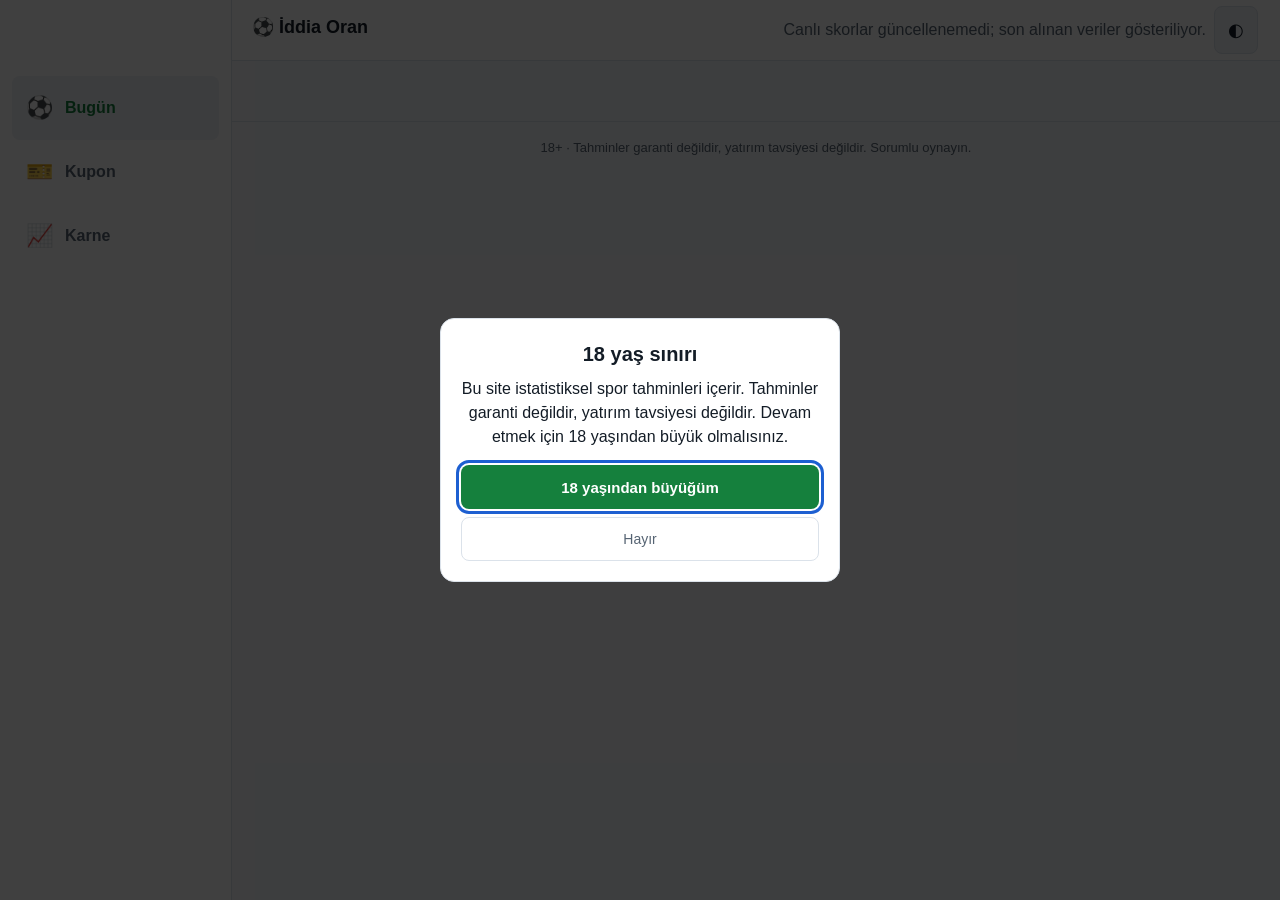
==== commit 62fdf74d: "fix: complete reliability, durable jobs and prospective validation" ====
--- a/static/index.html
+++ b/static/index.html
@@ -26,6 +26,7 @@
     <div class="brand"><span class="brand-mark" aria-hidden="true">⚽</span> <b>İddia Oran</b> </div>
     <div class="update">
       <span id="lastUpdate" class="muted"></span>
+      <span id="liveState" class="muted" role="status"></span>
       <button id="themeToggle" class="icon-btn" type="button" aria-label="Temayı değiştir" title="Tema">◐</button>
       <button id="btnUpdate" class="btn hidden">Güncelle</button>
       <span id="authBox"></span>
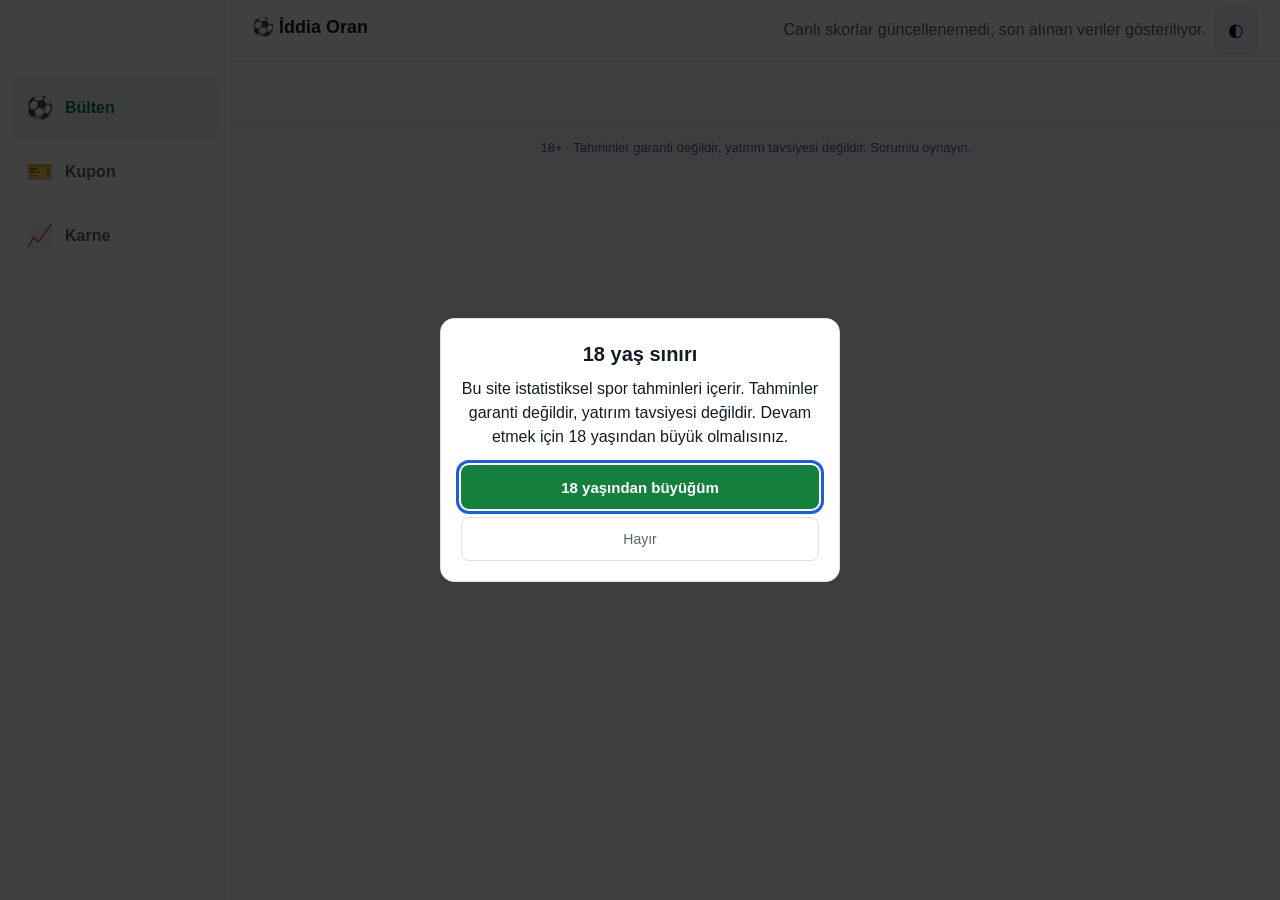
==== commit f3f8fdb6: "feat: daily full bulletin, complete odds and balanced coupon selection" ====
--- a/static/index.html
+++ b/static/index.html
@@ -33,7 +33,7 @@
     </div>
   </header>
   <nav class="tabs" aria-label="Ana menü">
-    <button data-tab="matches" class="active" aria-current="page"><i aria-hidden="true">⚽</i><span>Bugün</span></button>
+    <button data-tab="matches" class="active" aria-current="page"><i aria-hidden="true">⚽</i><span>Bülten</span></button>
     <button data-tab="coupons"><i aria-hidden="true">🎫</i><span>Kupon</span> <span id="slipCount" class="badge-count hidden">0</span></button>
     <button data-tab="report"><i aria-hidden="true">📈</i><span>Karne</span></button>
   </nav>
@@ -43,6 +43,7 @@
     <div id="leagueChips" class="chips"></div>
 
     <section id="tab-matches" class="tab">
+      <div id="bulletinDays"></div>
       <div id="today"></div>
       <div id="oddsDrops"></div>
       <div id="matches" class="match-list"></div>
@@ -87,17 +88,18 @@
   <script src="/static/legal.js"></script>
   <script src="/static/odds-history.js"></script>
   <script src="/static/match-insights.js"></script>
-  <script src="/static/simple.js"></script>
-  <script src="/static/slip-calc.js"></script>
-  <script src="/static/system-calc.js"></script>
-  <script src="/static/slip.js"></script>
-  <script src="/static/extras.js"></script>
+  <script src="/static/simple.js?v=bulletin-v3"></script>
+  <script src="/static/slip-calc.js?v=bulletin-v3"></script>
+  <script src="/static/system-calc.js?v=bulletin-v3"></script>
+  <script src="/static/slip.js?v=bulletin-v3"></script>
+  <script src="/static/extras.js?v=bulletin-v3"></script>
   <script src="/static/match-events.js"></script>
-  <script src="/static/coupon-view.js"></script>
+  <script src="/static/coupon-view.js?v=bulletin-v3"></script>
   <script src="/static/coupon-share.js"></script>
-  <script src="/static/app.js"></script>
+  <script src="/static/update-status.js"></script>
+  <script src="/static/app.js?v=bulletin-v3"></script>
   <script src="/static/session.js"></script>
-  <script src="/static/today.js"></script>
+  <script src="/static/today.js?v=bulletin-v3"></script>
   <script src="/static/theme.js"></script>
   <script src="/static/pwa.js"></script>
   <script src="/static/coupon-history.js"></script>
--- a/static/simple.css
+++ b/static/simple.css
@@ -134,3 +134,18 @@
   .hero .pick-text > b { font-size: 20px; }
 }
 .seg button { flex: 1 1 0; padding: 0 8px; font-size: 13px; }
+
+.match-filters { display: flex; flex-wrap: wrap; gap: 8px; }
+
+.bulletin-days { display:flex; flex-wrap:wrap; align-items:center; gap:8px; margin:12px 0; }
+.bulletin-days label { display:flex; align-items:center; gap:6px; }
+.bulletin-days input { max-width:160px; }
+.bulletin-league { margin-bottom:24px; }
+.bulletin-league > h3 { position:sticky; top:0; background:var(--bg); z-index:1; padding:12px 4px; }
+.bulletin-prices { display:flex; flex-wrap:wrap; gap:12px; align-items:center; margin:12px 0; font-size:13px; }
+.bulletin-prices span { background:var(--panel2); border-radius:6px; padding:6px 10px; }
+.bulletin-prices small { color:var(--muted); }
+
+.main-league-group { display:flex; flex-wrap:wrap; gap:8px; align-items:center; }
+.league-select { display:flex; align-items:center; gap:6px; color:var(--muted); font-size:13px; }
+.league-select select { max-width:200px; }
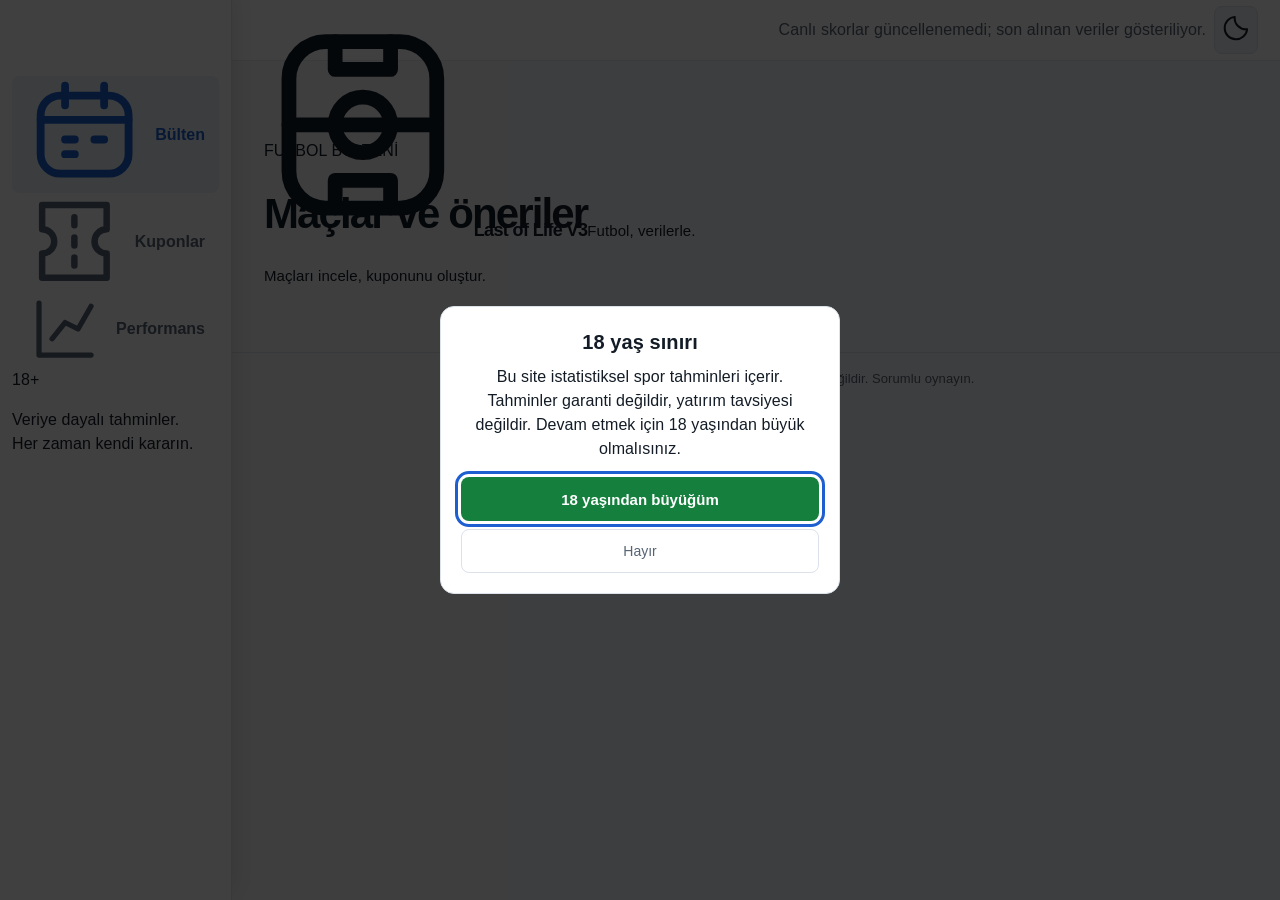
==== commit 614d3f69: "Maç öncesi öneriye Kazandı/Kaybetti ve renkli kart çerçevesi Biten maçta kayıtlı öneri Kazandı (yeşi" ====
--- a/static/index.html
+++ b/static/index.html
@@ -4,49 +4,54 @@
   <meta charset="utf-8">
   <script>try{var t=localStorage.getItem("theme");if(t)document.documentElement.dataset.theme=t}catch(e){}</script>
   <meta name="viewport" content="width=device-width, initial-scale=1">
-  <meta name="theme-color" content="#0f1419">
+  <meta name="theme-color" content="#080808">
   <link rel="manifest" href="/manifest.webmanifest">
   <link rel="icon" type="image/png" sizes="192x192" href="/static/icons/icon-192.png">
   <link rel="apple-touch-icon" href="/static/icons/apple-touch-icon.png">
   <meta name="mobile-web-app-capable" content="yes">
   <meta name="apple-mobile-web-app-capable" content="yes">
-  <meta name="apple-mobile-web-app-title" content="İddia Oran">
+  <meta name="apple-mobile-web-app-title" content="Last of Life V3">
   <meta name="apple-mobile-web-app-status-bar-style" content="black">
-  <title>İddia Oran Öneri</title>
-  <link rel="stylesheet" href="/static/style.css">
+  <title>Last of Life V3 — Futbol bülteni</title>
+  <link rel="stylesheet" href="/static/style.css?v=mono-1">
   <link rel="stylesheet" href="/static/legal.css">
   <link rel="stylesheet" href="/static/coupon-history.css">
-  <link rel="stylesheet" href="/static/slip.css">
-  <link rel="stylesheet" href="/static/theme.css">
-  <link rel="stylesheet" href="/static/simple.css">
+  <link rel="stylesheet" href="/static/slip.css?v=mono-1">
+  <link rel="stylesheet" href="/static/theme.css?v=mono-1">
+  <link rel="stylesheet" href="/static/simple.css?v=forest-v1">
+  <link rel="stylesheet" href="/static/forest.css?v=mono-1">
+  <link rel="stylesheet" href="/static/v3.css?v=pick-outcome-1">
+  <link rel="stylesheet" href="/static/grok-intelligence.css">
 </head>
 <body>
   <a class="skip-link" href="#main">İçeriğe geç</a>
   <header class="topbar">
-    <div class="brand"><span class="brand-mark" aria-hidden="true">⚽</span> <b>İddia Oran</b> </div>
+    <div class="brand"><span class="brand-mark" aria-hidden="true"><svg class="ui-icon" viewBox="0 0 24 24" fill="none" stroke="currentColor" stroke-width="1.6" stroke-linecap="round" stroke-linejoin="round" aria-hidden="true"><rect x="4" y="3" width="16" height="18" rx="4"/><path d="M4 12h16M9 3v3h6V3M9 21v-3h6v3"/><circle cx="12" cy="12" r="3"/></svg></span><span class="brand-name"><b>Last of Life V3</b><small>Futbol, verilerle.</small></span> </div>
     <div class="update">
       <span id="lastUpdate" class="muted"></span>
       <span id="liveState" class="muted" role="status"></span>
-      <button id="themeToggle" class="icon-btn" type="button" aria-label="Temayı değiştir" title="Tema">◐</button>
+      <button id="themeToggle" class="icon-btn" type="button" aria-label="Temayı değiştir" title="Tema"><svg class="ui-icon" viewBox="0 0 24 24" fill="none" stroke="currentColor" stroke-width="1.6" stroke-linecap="round" stroke-linejoin="round" aria-hidden="true"><path d="M20.9 13a9 9 0 0 1-9.9-9.9A9 9 0 1 0 20.9 13Z"/></svg></button>
       <button id="btnUpdate" class="btn hidden">Güncelle</button>
       <span id="authBox"></span>
     </div>
   </header>
   <nav class="tabs" aria-label="Ana menü">
-    <button data-tab="matches" class="active" aria-current="page"><i aria-hidden="true">⚽</i><span>Bülten</span></button>
-    <button data-tab="coupons"><i aria-hidden="true">🎫</i><span>Kupon</span> <span id="slipCount" class="badge-count hidden">0</span></button>
-    <button data-tab="report"><i aria-hidden="true">📈</i><span>Karne</span></button>
+    <button data-tab="matches" class="active" aria-current="page"><svg class="ui-icon" viewBox="0 0 24 24" fill="none" stroke="currentColor" stroke-width="1.6" stroke-linecap="round" stroke-linejoin="round" aria-hidden="true"><rect x="3" y="4" width="18" height="16" rx="4"/><path d="M3 9h18M8 2v4M16 2v4M8 13h2M14 13h2M8 16h2"/></svg><span>Bülten</span></button>
+    <button data-tab="coupons"><svg class="ui-icon" viewBox="0 0 24 24" fill="none" stroke="currentColor" stroke-width="1.6" stroke-linecap="round" stroke-linejoin="round" aria-hidden="true"><path d="M4 3h16v6a3 3 0 0 0 0 6v6H4v-6a3 3 0 0 0 0-6V3Z"/><path d="M12 6v2m0 3v2m0 3v2"/></svg><span>Kuponlar</span> <span id="slipCount" class="badge-count hidden">0</span></button>
+    <button data-tab="report"><svg class="ui-icon" viewBox="0 0 24 24" fill="none" stroke="currentColor" stroke-width="1.6" stroke-linecap="round" stroke-linejoin="round" aria-hidden="true"><path d="M4 4v16h16M8 15l4-5 4 2 4-7"/></svg><span>Performans</span></button>
+    <div class="nav-note"><span class="nav-note-mark" aria-hidden="true">18+</span><p>Veriye dayalı tahminler.<br>Her zaman kendi kararın.</p></div>
   </nav>
   <div id="updateBar" class="update-bar hidden"></div>
 
   <main id="main">
+    <div class="workspace-heading"><p class="eyebrow" id="pageEyebrow">FUTBOL BÜLTENİ</p><h1 id="pageTitle">Maçlar ve öneriler</h1><p class="workspace-intro" id="pageIntro">Maçları incele, kuponunu oluştur.</p></div>
     <div id="leagueChips" class="chips"></div>
 
     <section id="tab-matches" class="tab">
       <div id="bulletinDays"></div>
       <div id="today"></div>
       <div id="oddsDrops"></div>
-      <div id="matches" class="match-list"></div>
+      <div id="matches" class="match-list" aria-live="polite"></div>
       <div id="table"></div>
     </section>
 
@@ -80,7 +85,7 @@
   </main>
 
   <div id="modal" class="modal hidden">
-    <div class="modal-body" id="modalBody"></div>
+    <div class="modal-body" id="modalBody" role="dialog" aria-modal="true" aria-label="Maç ayrıntıları"></div>
   </div>
 
   <footer class="muted legal-footer">18+ · Tahminler garanti değildir, yatırım tavsiyesi değildir. Sorumlu oynayın.</footer>
@@ -88,21 +93,25 @@
   <script src="/static/legal.js"></script>
   <script src="/static/odds-history.js"></script>
   <script src="/static/match-insights.js"></script>
-  <script src="/static/simple.js?v=bulletin-v3"></script>
-  <script src="/static/slip-calc.js?v=bulletin-v3"></script>
-  <script src="/static/system-calc.js?v=bulletin-v3"></script>
-  <script src="/static/slip.js?v=bulletin-v3"></script>
-  <script src="/static/extras.js?v=bulletin-v3"></script>
+  <script src="/static/simple.js?v=pick-outcome-1"></script>
+  <script src="/static/slip-calc.js?v=comparison-v1"></script>
+  <script src="/static/system-calc.js?v=comparison-v1"></script>
+  <script src="/static/slip.js?v=comparison-v1"></script>
+  <script src="/static/extras.js?v=v3-1"></script>
   <script src="/static/match-events.js"></script>
-  <script src="/static/coupon-view.js?v=bulletin-v3"></script>
+  <script src="/static/recommendation-tools.js?v=quality-v3-comparison-v1"></script>
+  <script src="/static/match-prompt.js?v=v3-1"></script>
+  <script src="/static/coupon-view.js?v=grok-audit-1"></script>
   <script src="/static/coupon-share.js"></script>
   <script src="/static/update-status.js"></script>
-  <script src="/static/app.js?v=bulletin-v3"></script>
+  <script src="/static/grok-intelligence.js"></script>
+  <script src="/static/grok-audit.js"></script>
+  <script src="/static/app.js?v=pick-outcome-1"></script>
   <script src="/static/session.js"></script>
-  <script src="/static/today.js?v=bulletin-v3"></script>
-  <script src="/static/theme.js"></script>
+  <script src="/static/today.js?v=forest-v1"></script>
+  <script src="/static/theme.js?v=mono-1"></script>
   <script src="/static/pwa.js"></script>
   <script src="/static/coupon-history.js"></script>
-  <script src="/static/model-report.js"></script>
+  <script src="/static/model-report.js?v=ensemble-v1"></script>
 </body>
 </html>
--- a/static/v3.css
+++ b/static/v3.css
@@ -0,0 +1,96 @@
+/* Last of Life V3: quiet hierarchy, warm surfaces, clear actions. */
+:root {
+  --v3-radius: 18px;
+  --v3-soft-shadow: 0 12px 32px rgba(0, 0, 0, .16);
+}
+body { letter-spacing: .005em; }
+.topbar { border-bottom: 1px solid color-mix(in srgb, var(--line) 70%, transparent); }
+.brand-mark { background: var(--button-bg); color: var(--button-text); box-shadow: none; }
+.brand-name b { letter-spacing: -.035em; }
+main { max-width: 1180px; }
+.workspace-heading { padding: clamp(18px, 4vw, 38px) 0 14px; }
+.workspace-heading h1 { max-width: 19ch; font-size: clamp(28px, 5vw, 42px); line-height: 1.08; letter-spacing: -.045em; }
+.workspace-intro { max-width: 55ch; font-size: 15px; }
+#leagueChips, .bulletin-days, .coupon-toolbar { gap: 8px; }
+.match-list { gap: 14px; }
+.match.card, .coupon-card.card { overflow: hidden; border: 1px solid var(--line); border-radius: var(--v3-radius); box-shadow: var(--v3-soft-shadow); }
+.match.card { padding: clamp(14px, 3vw, 22px); }
+.match:hover { border-color: var(--accent2); }
+.m-head { gap: 12px; }
+.m-teams { gap: 7px; }
+.m-team b { font-size: clamp(16px, 2.7vw, 20px); }
+.bulletin-prices { margin: 12px 0; border-radius: 13px; }
+.m-pick, .hero { margin-top: 14px; }
+.v3-pick { margin-top: 12px; padding: 15px; border: 1px solid color-mix(in srgb, var(--accent2) 38%, var(--line)); border-radius: 15px; background: color-mix(in srgb, var(--panel2) 66%, transparent); }
+.hero-label { margin: 0 0 8px; color: var(--accent2); font-size: 11px; font-weight: 800; letter-spacing: .09em; text-transform: uppercase; }
+.pick-main { gap: 12px; }
+.pick-chip { min-width: 58px; min-height: 50px; display: grid; place-items: center; border-radius: 13px; font-size: 17px; font-weight: 800; }
+.pick-text { display: grid; gap: 4px; }
+.pick-text > b { font-size: 17px; }
+.v3-probability { color: var(--text); font-size: 14px; font-weight: 750; }
+.pick-odds { min-width: 88px; padding: 8px 11px; border: 1px solid var(--line); border-radius: 12px; background: var(--panel2); color: var(--text); text-align: center; }
+.pick-odds small { display: block; max-width: 12ch; color: var(--muted); font-size: 10px; line-height: 1.2; }
+.pick-odds b { display: block; margin-top: 3px; font-size: 21px; }
+.v3-caveat { margin: 9px 0 0; color: var(--muted); font-size: 12px; }
+.pick-why { margin: 9px 0 0; color: var(--muted); font-size: 13px; }
+.m-actions { margin-top: 12px; }
+.m-actions .btn, .coupon-share-actions .btn { background: var(--button-bg); color: var(--button-text); border-color: transparent; font-weight: 750; }
+.coupon-group { margin: 24px 0; }
+.coupon-group > h3 { margin: 0 0 10px; font-size: clamp(19px, 3vw, 24px); letter-spacing: -.025em; }
+.coupon-card { margin: 12px 0; padding: clamp(14px, 3vw, 22px); }
+.coupon-card table { width: 100%; border-collapse: collapse; }
+.coupon-card th, .coupon-card td { padding: 11px 9px; border-bottom: 1px solid var(--line); text-align: left; }
+.coupon-card th { color: var(--muted); font-size: 12px; }
+.coupon-card td { font-size: 14px; }
+.coupon-total { margin-top: 12px; padding: 12px; border-radius: 12px; background: var(--panel2); }
+.coupon-share-actions { display: flex; flex-wrap: wrap; align-items: center; gap: 8px; margin-top: 12px; }
+.tabs { box-shadow: 0 -8px 24px rgba(0, 0, 0, .12); }
+.tabs > button.active { color: var(--accent2); }
+button, a, input, select { touch-action: manipulation; }
+:focus-visible { outline-offset: 3px; }
+@media (max-width: 650px) {
+  .update #lastUpdate { display: none; }
+  .workspace-heading { padding-top: 20px; }
+  .match.card { padding: 14px; }
+  .pick-main { display: grid; grid-template-columns: auto minmax(0, 1fr) auto; align-items: center; }
+  .pick-odds { min-width: 76px; }
+  .coupon-card { overflow-x: auto; }
+  .coupon-card table { min-width: 570px; }
+  .coupon-card .row-between { align-items: flex-start; gap: 8px; }
+  .coupon-card .row-between > span { text-align: right; }
+}
+@media (prefers-reduced-motion: reduce) {
+  *, *::before, *::after { scroll-behavior: auto !important; animation-duration: .01ms !important; animation-iteration-count: 1 !important; transition-duration: .01ms !important; }
+}
+.coupon-method { margin-top: 8px; font-size: 12px; }
+.coupon-method summary { cursor: pointer; color: var(--muted); }
+@media (max-width: 650px) {
+  .coupon-card table, .coupon-card tbody { display: block; min-width: 0; }
+  .coupon-card thead { display: none; }
+  .coupon-card tbody { display: grid; gap: 12px; }
+  .coupon-card tr { display: grid; grid-template-columns: 1fr 1fr; gap: 6px 12px; padding: 12px; border: 1px solid var(--line); border-radius: 12px; }
+  .coupon-card td { display: flex; justify-content: space-between; align-items: center; gap: 8px; padding: 5px 0; border: 0; min-width: 0; }
+  .coupon-card td:first-child, .coupon-card td:nth-child(2) { grid-column: 1 / -1; }
+  .coupon-card td::before { content: attr(data-label); color: var(--muted); font-size: 11px; }
+  .coupon-card td:first-child::before { display: none; }
+}
+
+/* A candidate remains visible, with its qualification next to the choice. */
+.v3-target-note { margin: 10px 0 0; padding-top: 10px; border-top: 1px solid var(--line); color: var(--text); font-size: 12px; line-height: 1.5; }
+.v3-pick.is-candidate .hero-label { color: var(--muted); }
+.v3-pick.is-candidate { border-style: dashed; }
+.m-actions .btn:hover, .coupon-share-actions .btn:hover { background: var(--button-hover); color: var(--button-text); }
+.prematch-history { margin-top: 14px; padding: 14px; border: 1px solid var(--line); border-radius: 12px; background: var(--panel); color: var(--text); }
+.history-choice { display: flex; flex-wrap: wrap; justify-content: space-between; gap: 8px 16px; font-size: 14px; }
+.prematch-history p, .prematch-history small { margin: 8px 0 0; color: var(--muted); font-size: 12px; }
+.prematch-history small { display: block; line-height: 1.5; }
+
+/* Maç öncesi önerinin sonucu: kesin sonuç dolu, maç sürerken kesikli/yarı saydam çerçeve. */
+.card.match.outcome-won { border: 2px solid #16a34a; box-shadow: 0 0 0 1px rgba(22,163,74,.25); }
+.card.match.outcome-lost { border: 2px solid #dc2626; box-shadow: 0 0 0 1px rgba(220,38,38,.25); }
+.card.match.outcome-winning { border: 2px dashed rgba(22,163,74,.8); }
+.card.match.outcome-losing { border: 2px dashed rgba(220,38,38,.75); }
+.outcome-tag { display: inline-block; margin-left: 6px; padding: 2px 8px; border-radius: 999px; font-size: 11px; font-weight: 700; letter-spacing: 0; text-transform: none; color: #fff; }
+.outcome-tag.outcome-won { background: #16a34a; } .outcome-tag.outcome-lost { background: #dc2626; }
+.outcome-tag.outcome-winning { background: rgba(22,163,74,.18); color: #16a34a; } .outcome-tag.outcome-losing { background: rgba(220,38,38,.16); color: #dc2626; }
+.prematch-history.outcome-won { border-color: #16a34a; } .prematch-history.outcome-lost { border-color: #dc2626; }
--- a/static/grok-intelligence.css
+++ b/static/grok-intelligence.css
@@ -0,0 +1,23 @@
+.grok-intelligence .grok-meta { margin:12px 0; font-weight:600; line-height:1.5; }
+.grok-intelligence .grok-findings, .grok-intelligence .grok-sources { padding-left:20px; }
+.grok-intelligence .grok-findings > li { margin:14px 0; overflow-wrap:anywhere; }
+.grok-intelligence .grok-findings p { margin:6px 0; }
+.grok-intelligence .grok-sources li { margin:6px 0; overflow-wrap:anywhere; }
+.grok-intelligence pre { max-height:260px; overflow:auto; white-space:pre-wrap; overflow-wrap:anywhere; font:inherit; font-size:.9em; }
+.grok-intelligence details details { margin:10px 0; }
+.grok-intelligence select { max-width:100%; }
+/* Grok kupon denetimi (coupon-view.js grokBadge/grokAuditCard, grok-audit.js) */
+.grok-verdict { margin-top: 4px; font-size: .85em; line-height: 1.4; overflow-wrap: anywhere; }
+.grok-verdict .grok-source { margin-left: 4px; }
+/* Grok Bot araştırma notu (coupon-view.js researchBadge) */
+.research-note { margin-top: 4px; font-size: .85em; line-height: 1.4; overflow-wrap: anywhere; }
+.research-note .badge + .badge { margin-left: 4px; }
+.research-note .research-details { margin-top: 2px; }
+.research-note .research-details summary { cursor: pointer; color: inherit; opacity: .85; }
+.research-note ul { margin: 4px 0; padding-left: 18px; }
+.research-note li { margin: 2px 0; }
+.research-note .research-tag { display: inline-block; padding: 0 5px; border-radius: 4px; background: rgba(127,127,127,.18); font-size: .9em; }
+.coupon-grok-warning { margin: 8px 0; }
+.grok-audit .grok-swaps { padding-left: 20px; margin: 8px 0; }
+.grok-audit-control textarea { width: 100%; box-sizing: border-box; margin: 8px 0; font: inherit; font-size: .9em; }
+.grok-audit-control .grok-audit-row { display: flex; flex-wrap: wrap; gap: 8px; align-items: center; margin: 6px 0; }
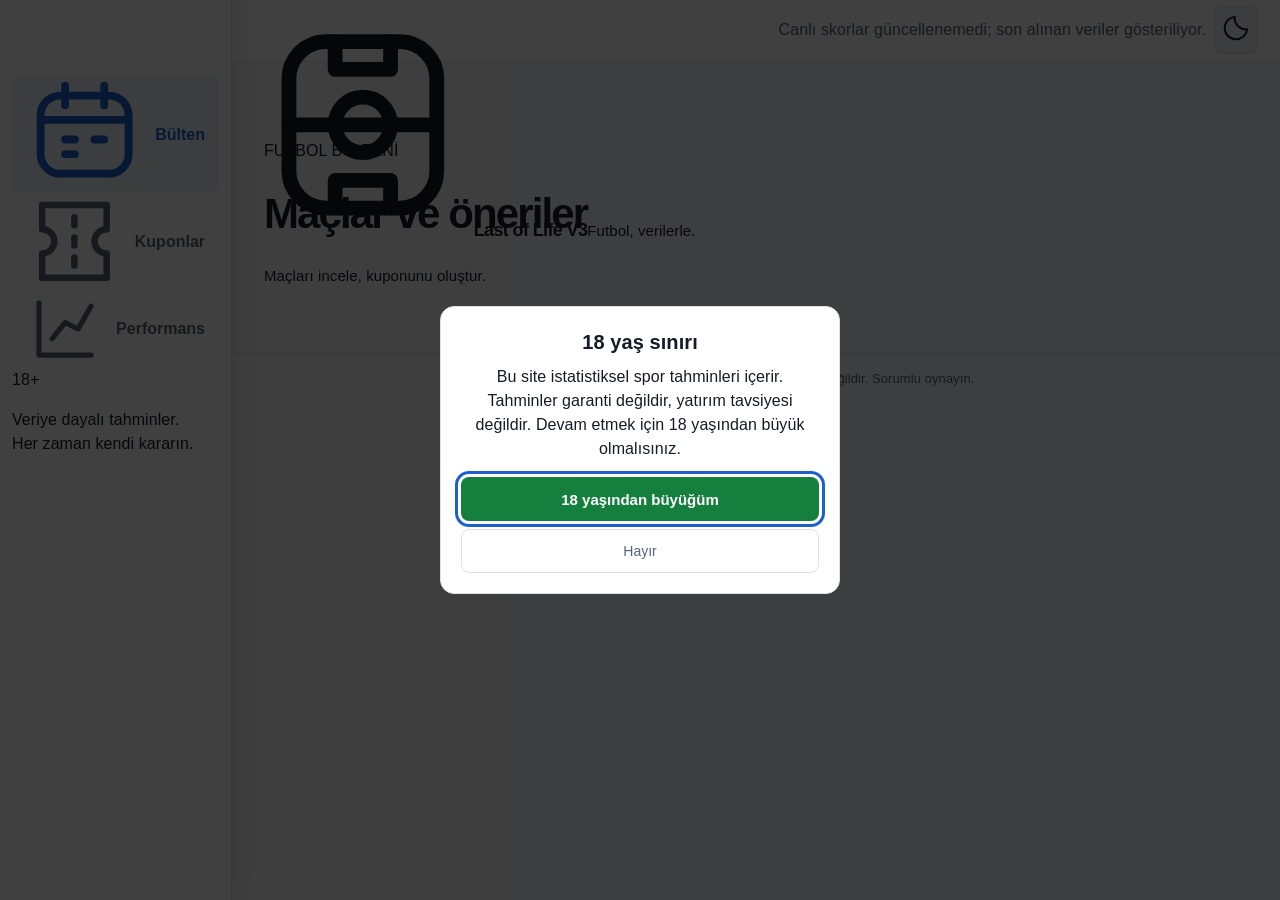
==== commit af3860a3: "Milli maçlar ana listede, kupon sonuçları renkli, Kuponlar sekmesi önbellekli - Uluslar Ligi/U19 gib" ====
--- a/static/index.html
+++ b/static/index.html
@@ -20,7 +20,7 @@
   <link rel="stylesheet" href="/static/theme.css?v=mono-1">
   <link rel="stylesheet" href="/static/simple.css?v=forest-v1">
   <link rel="stylesheet" href="/static/forest.css?v=mono-1">
-  <link rel="stylesheet" href="/static/v3.css?v=pick-outcome-1">
+  <link rel="stylesheet" href="/static/v3.css?v=coupon-results-1">
   <link rel="stylesheet" href="/static/grok-intelligence.css">
 </head>
 <body>
@@ -101,12 +101,12 @@
   <script src="/static/match-events.js"></script>
   <script src="/static/recommendation-tools.js?v=quality-v3-comparison-v1"></script>
   <script src="/static/match-prompt.js?v=v3-1"></script>
-  <script src="/static/coupon-view.js?v=grok-audit-1"></script>
+  <script src="/static/coupon-view.js?v=coupon-results-1"></script>
   <script src="/static/coupon-share.js"></script>
   <script src="/static/update-status.js"></script>
   <script src="/static/grok-intelligence.js"></script>
   <script src="/static/grok-audit.js"></script>
-  <script src="/static/app.js?v=pick-outcome-1"></script>
+  <script src="/static/app.js?v=coupon-results-1"></script>
   <script src="/static/session.js"></script>
   <script src="/static/today.js?v=forest-v1"></script>
   <script src="/static/theme.js?v=mono-1"></script>
--- a/static/v3.css
+++ b/static/v3.css
@@ -94,3 +94,8 @@
 .outcome-tag.outcome-won { background: #16a34a; } .outcome-tag.outcome-lost { background: #dc2626; }
 .outcome-tag.outcome-winning { background: rgba(22,163,74,.18); color: #16a34a; } .outcome-tag.outcome-losing { background: rgba(220,38,38,.16); color: #dc2626; }
 .prematch-history.outcome-won { border-color: #16a34a; } .prematch-history.outcome-lost { border-color: #dc2626; }
+.coupon-card.outcome-won { border: 2px solid #16a34a; } .coupon-card.outcome-lost { border: 2px solid #dc2626; }
+.coupon-card.outcome-winning { border: 2px dashed rgba(22,163,74,.8); } .coupon-card.outcome-losing { border: 2px dashed rgba(220,38,38,.75); }
+.coupon-card tr.leg-won td { background: rgba(22,163,74,.08); } .coupon-card tr.leg-lost td { background: rgba(220,38,38,.08); }
+.coupon-outcome .outcome-tag { vertical-align: middle; }
+.outcome-tag.outcome-pending { background: rgba(128,128,128,.18); color: var(--muted); }
